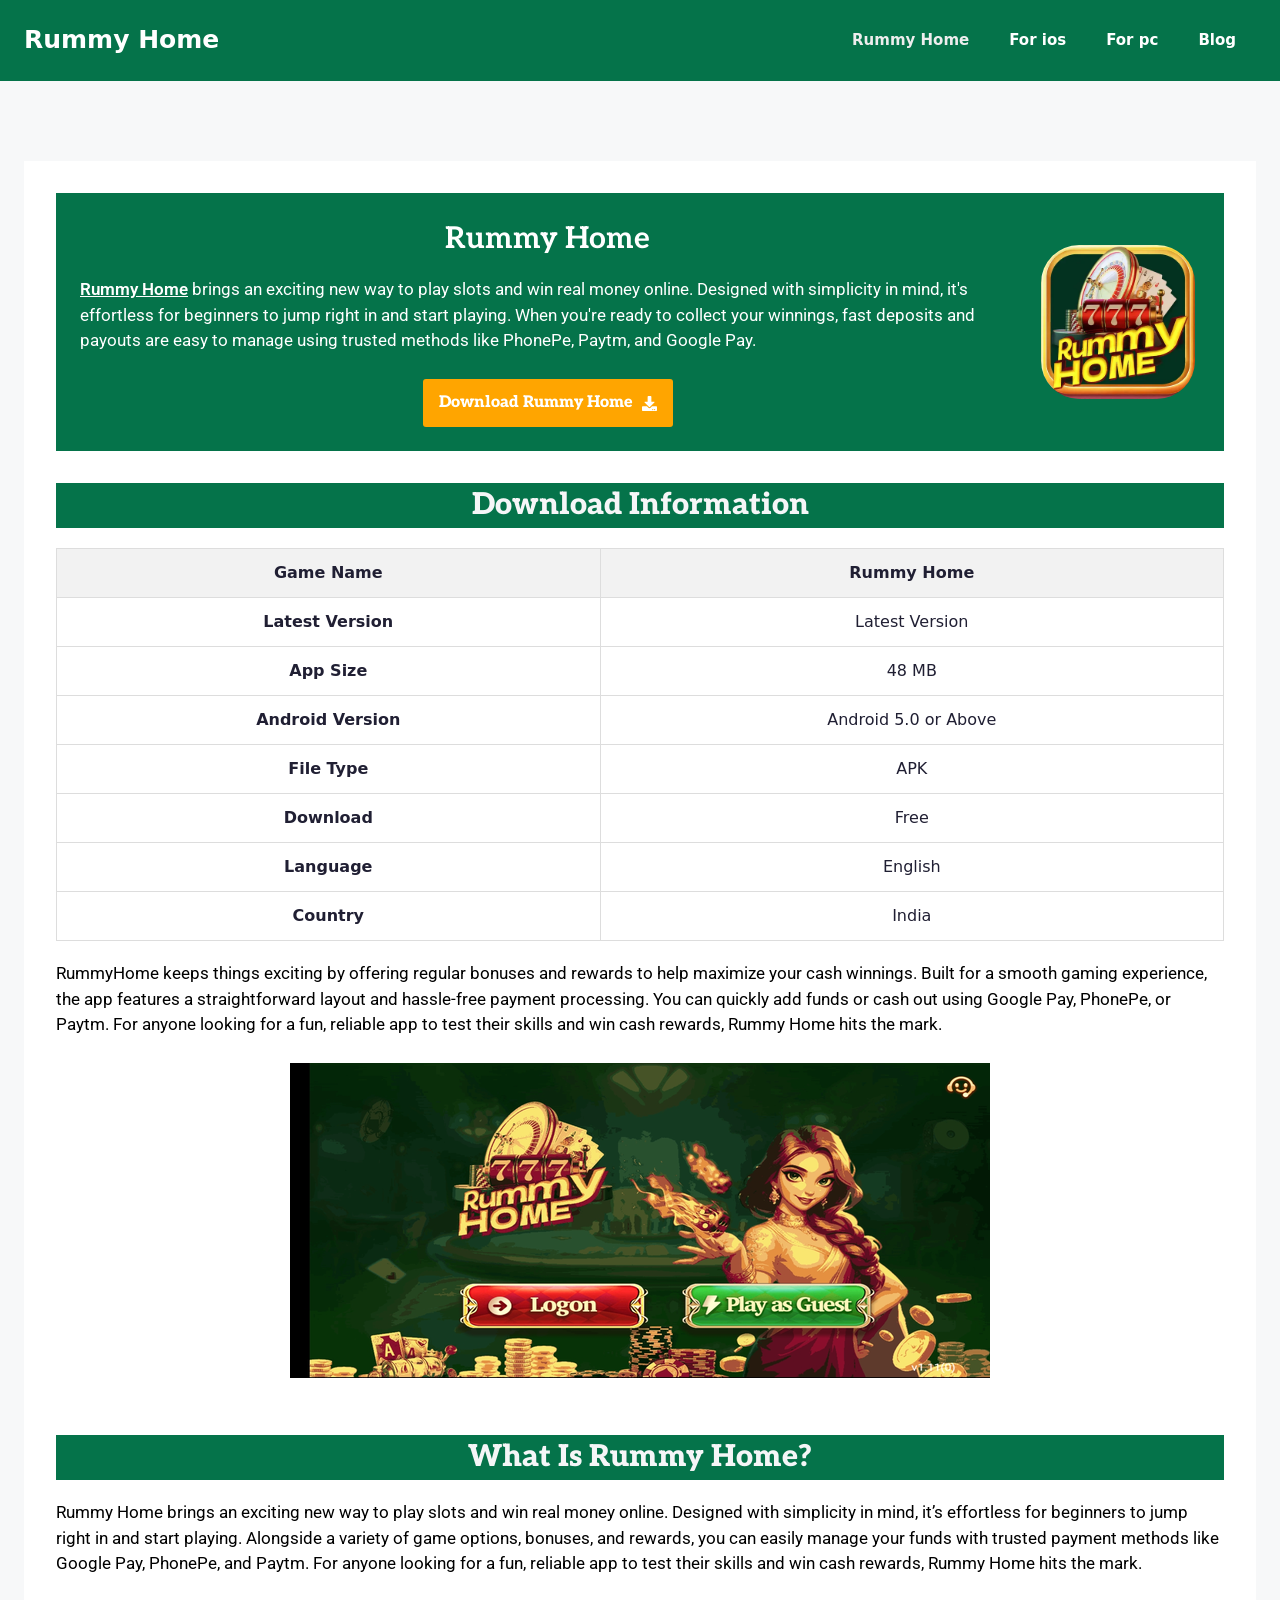
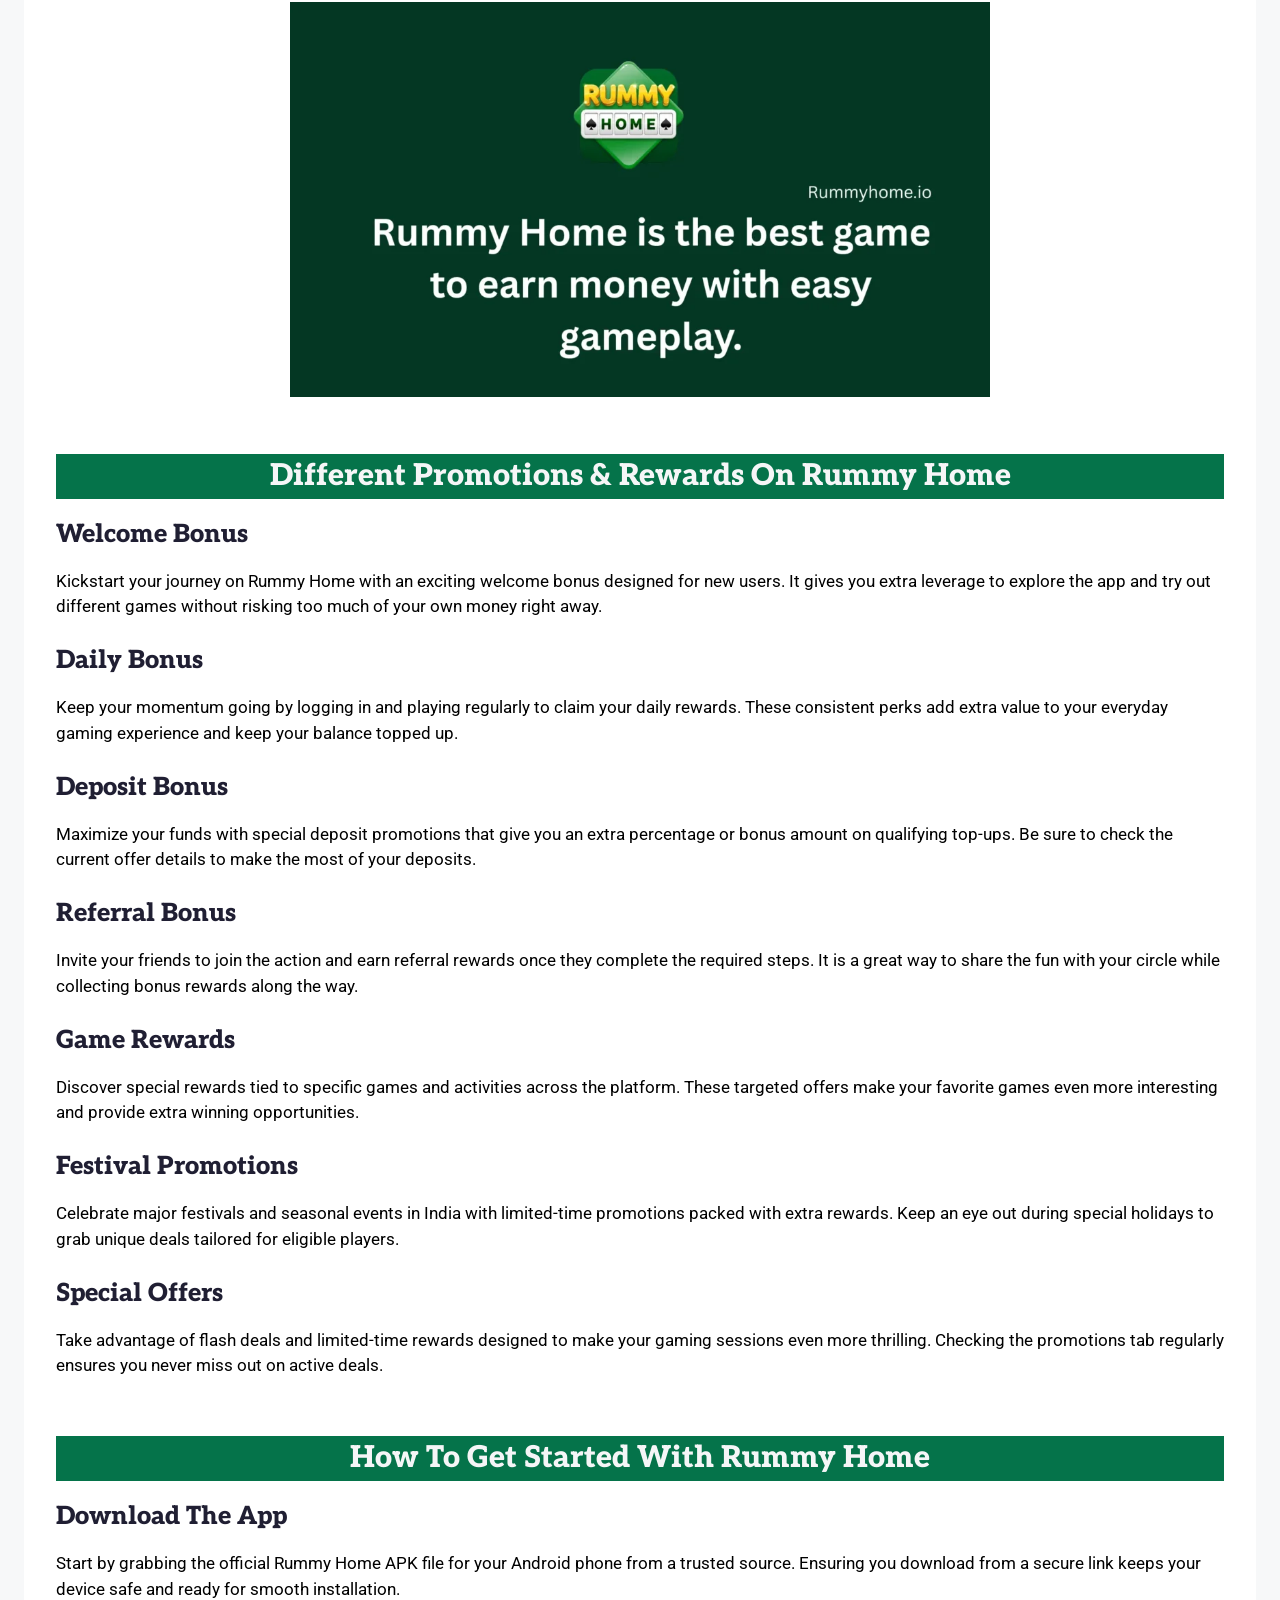
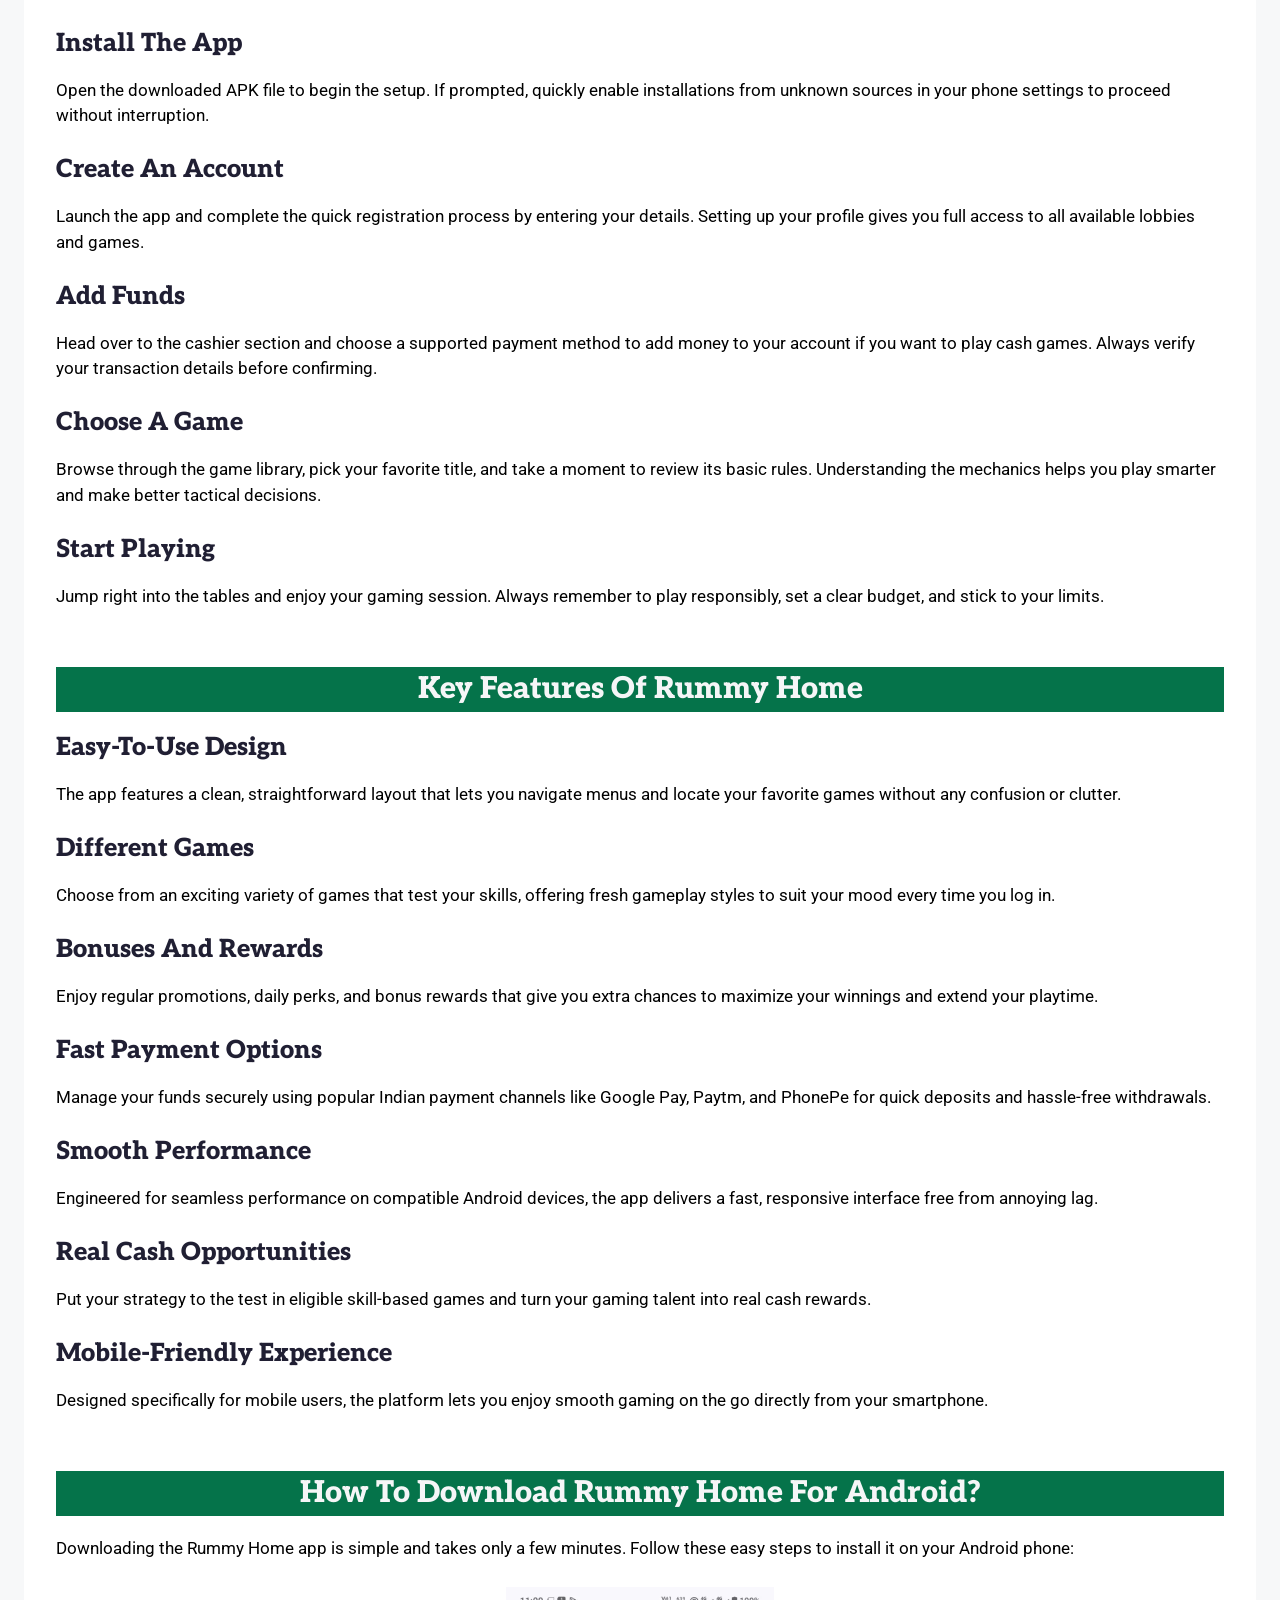
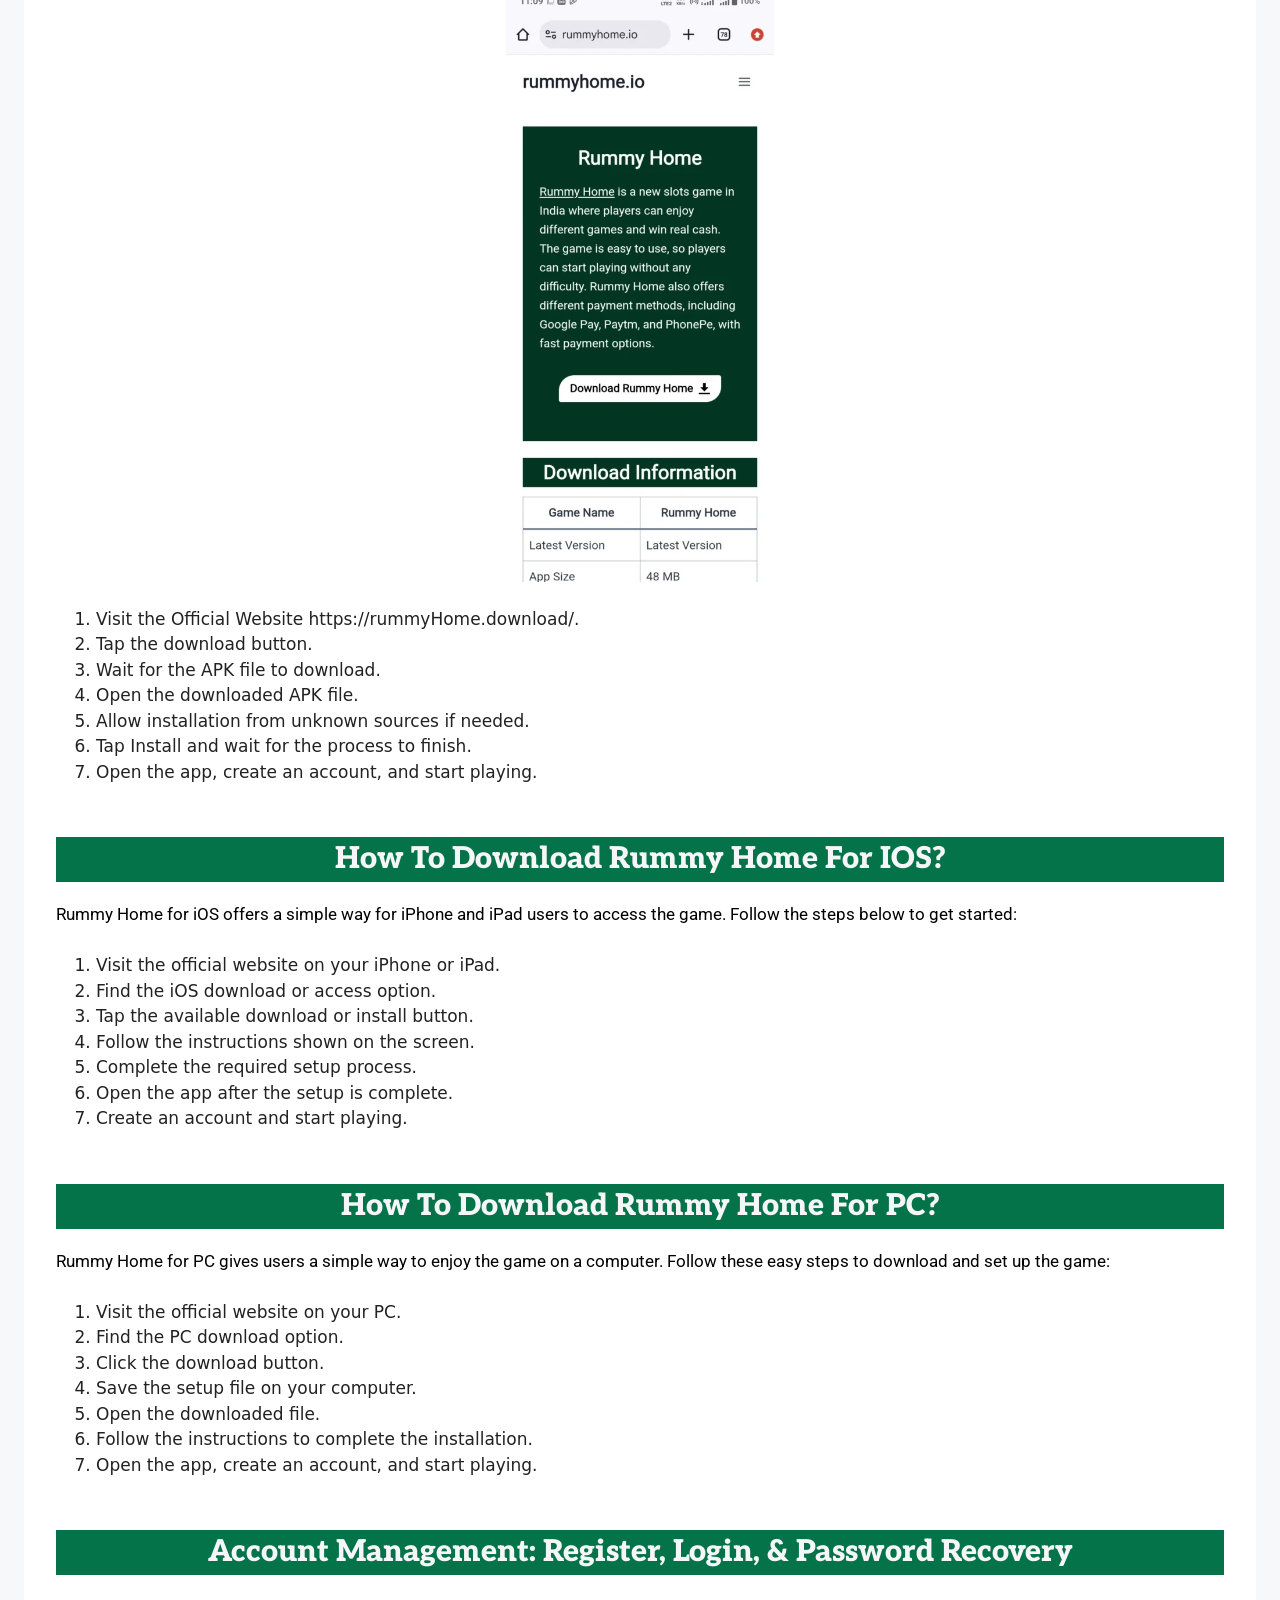
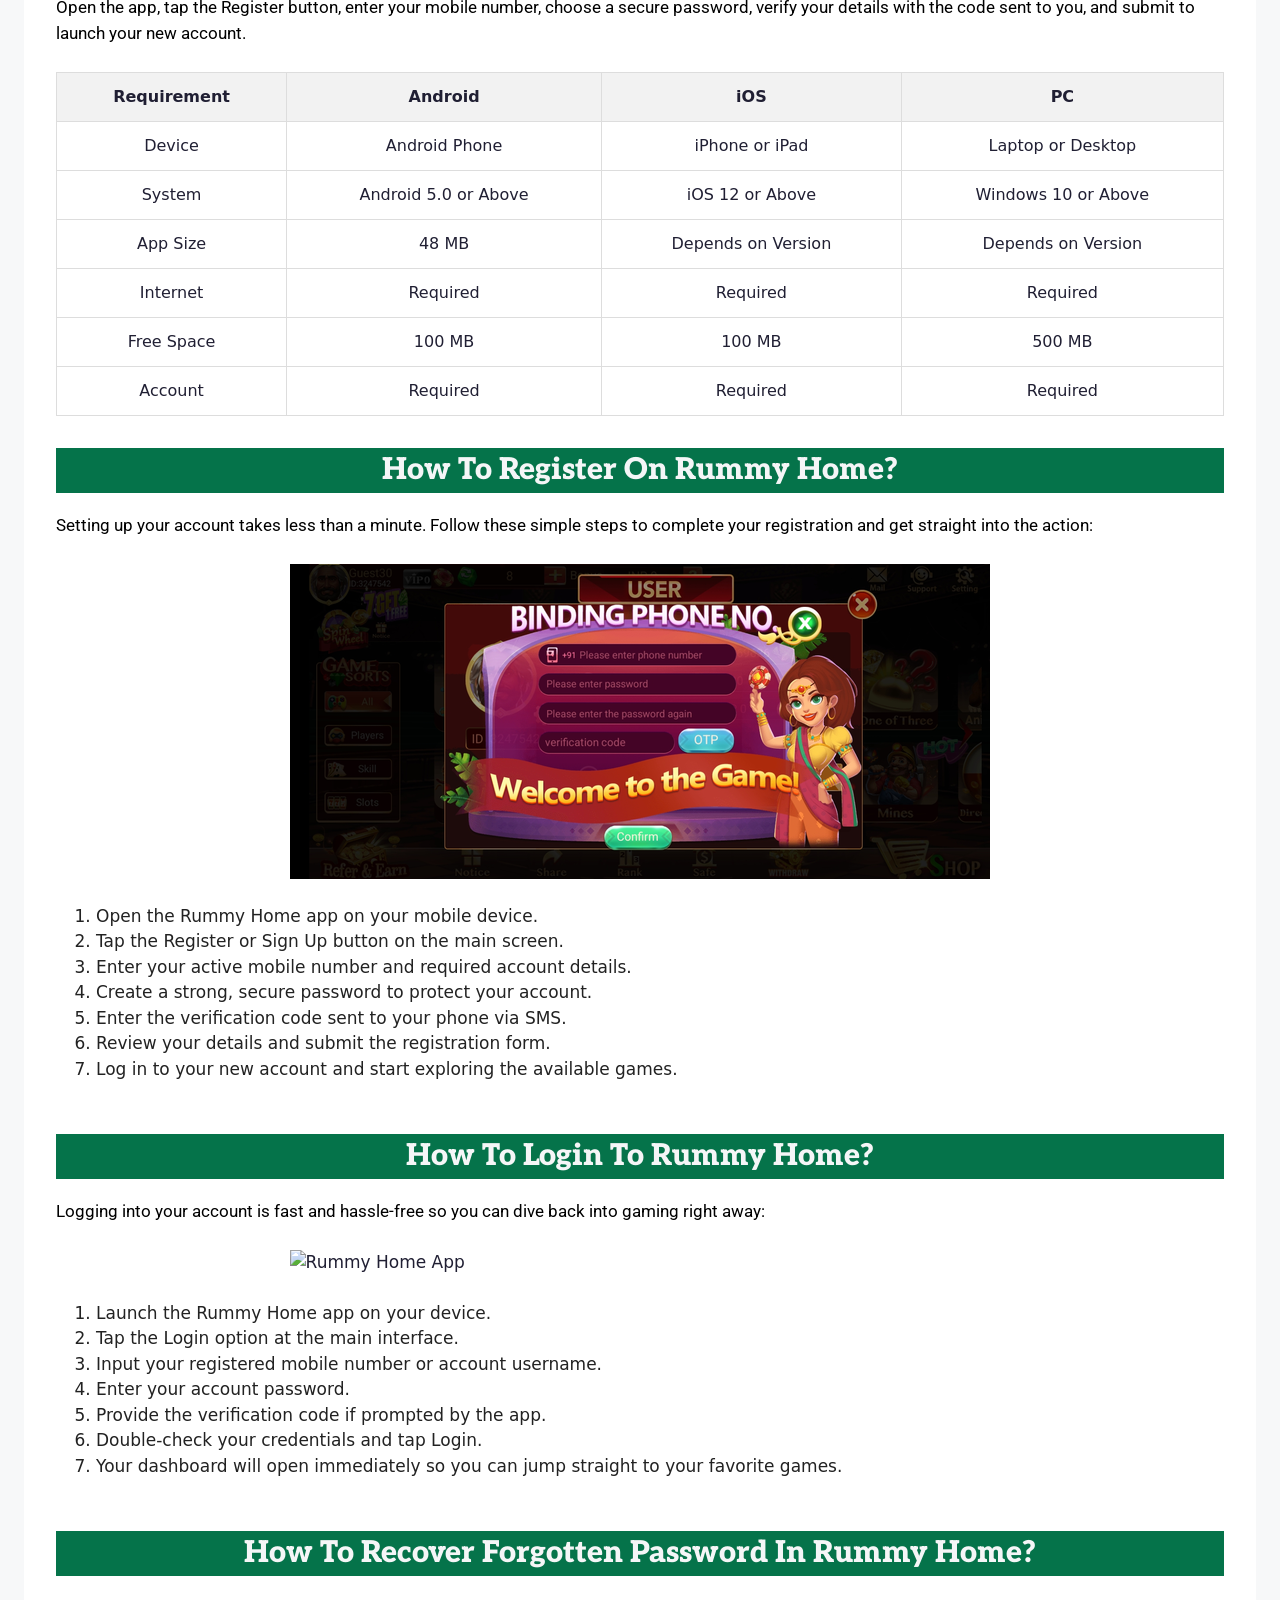
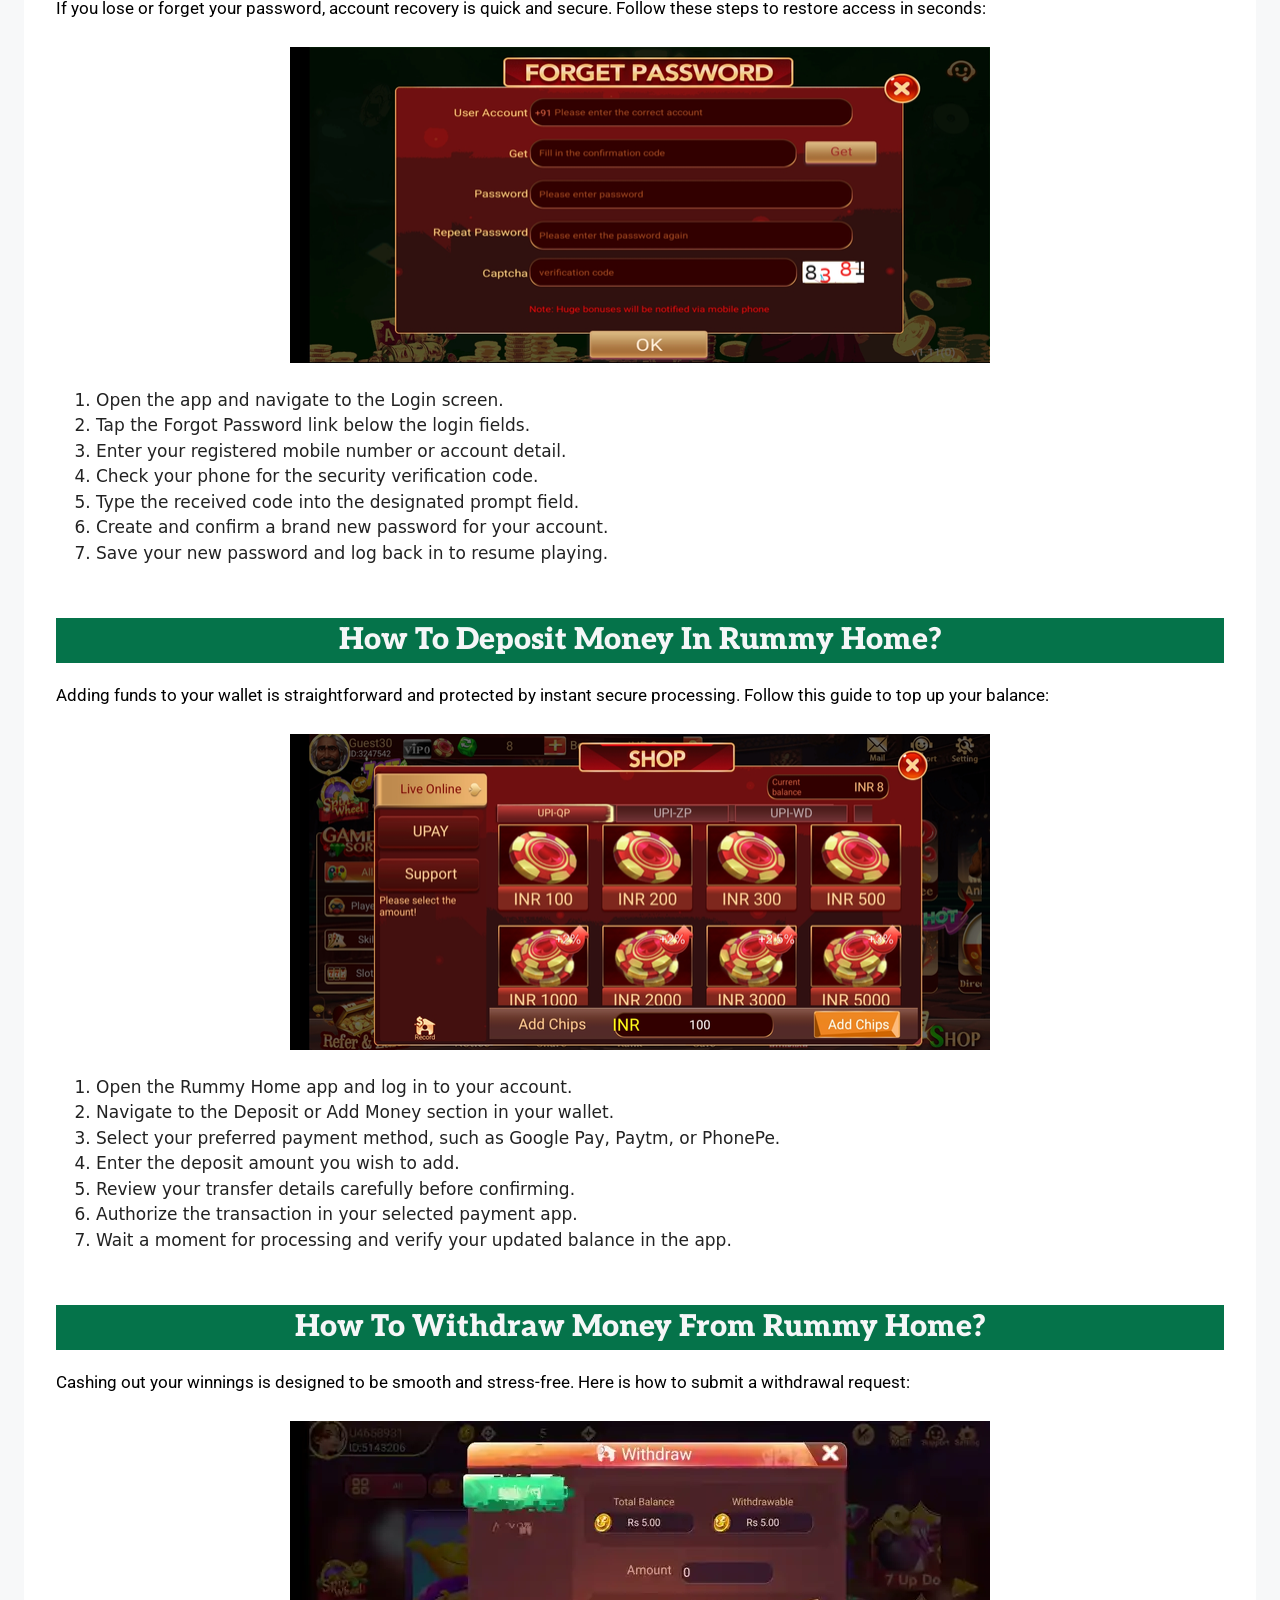
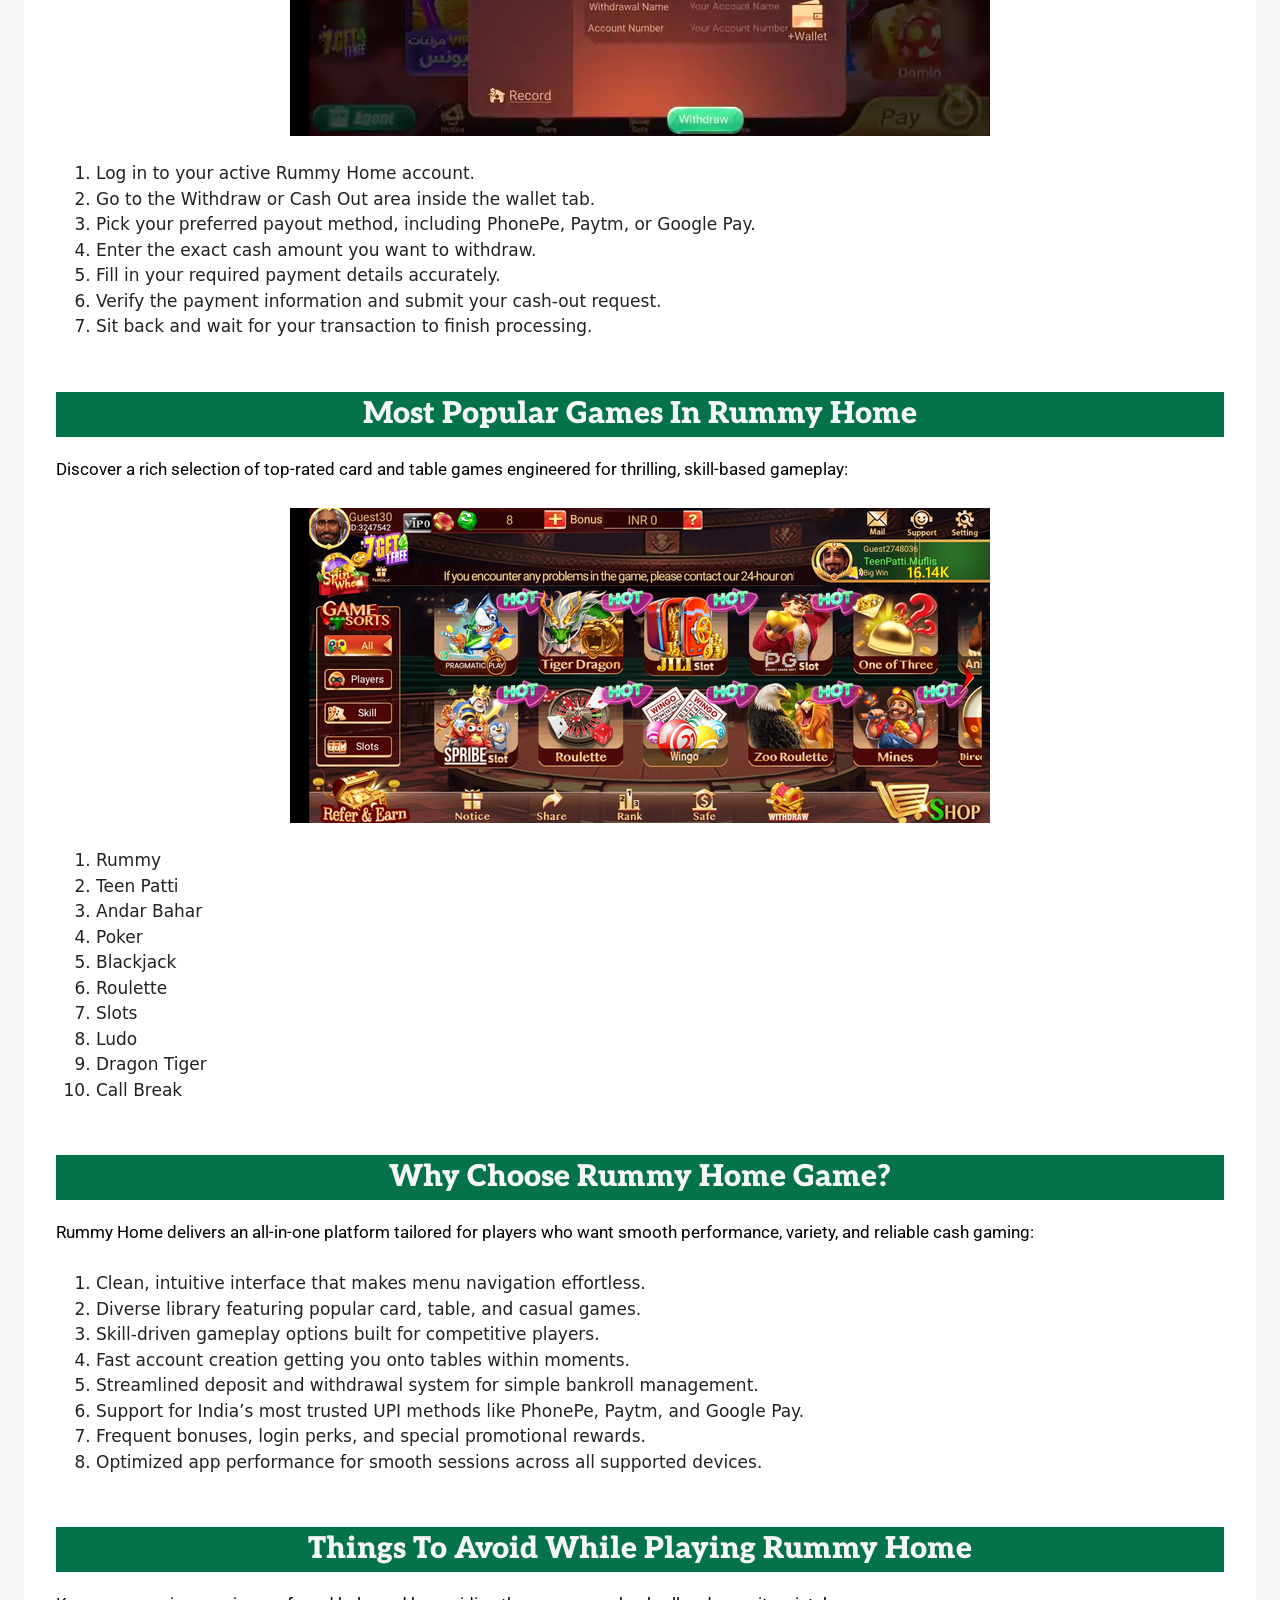
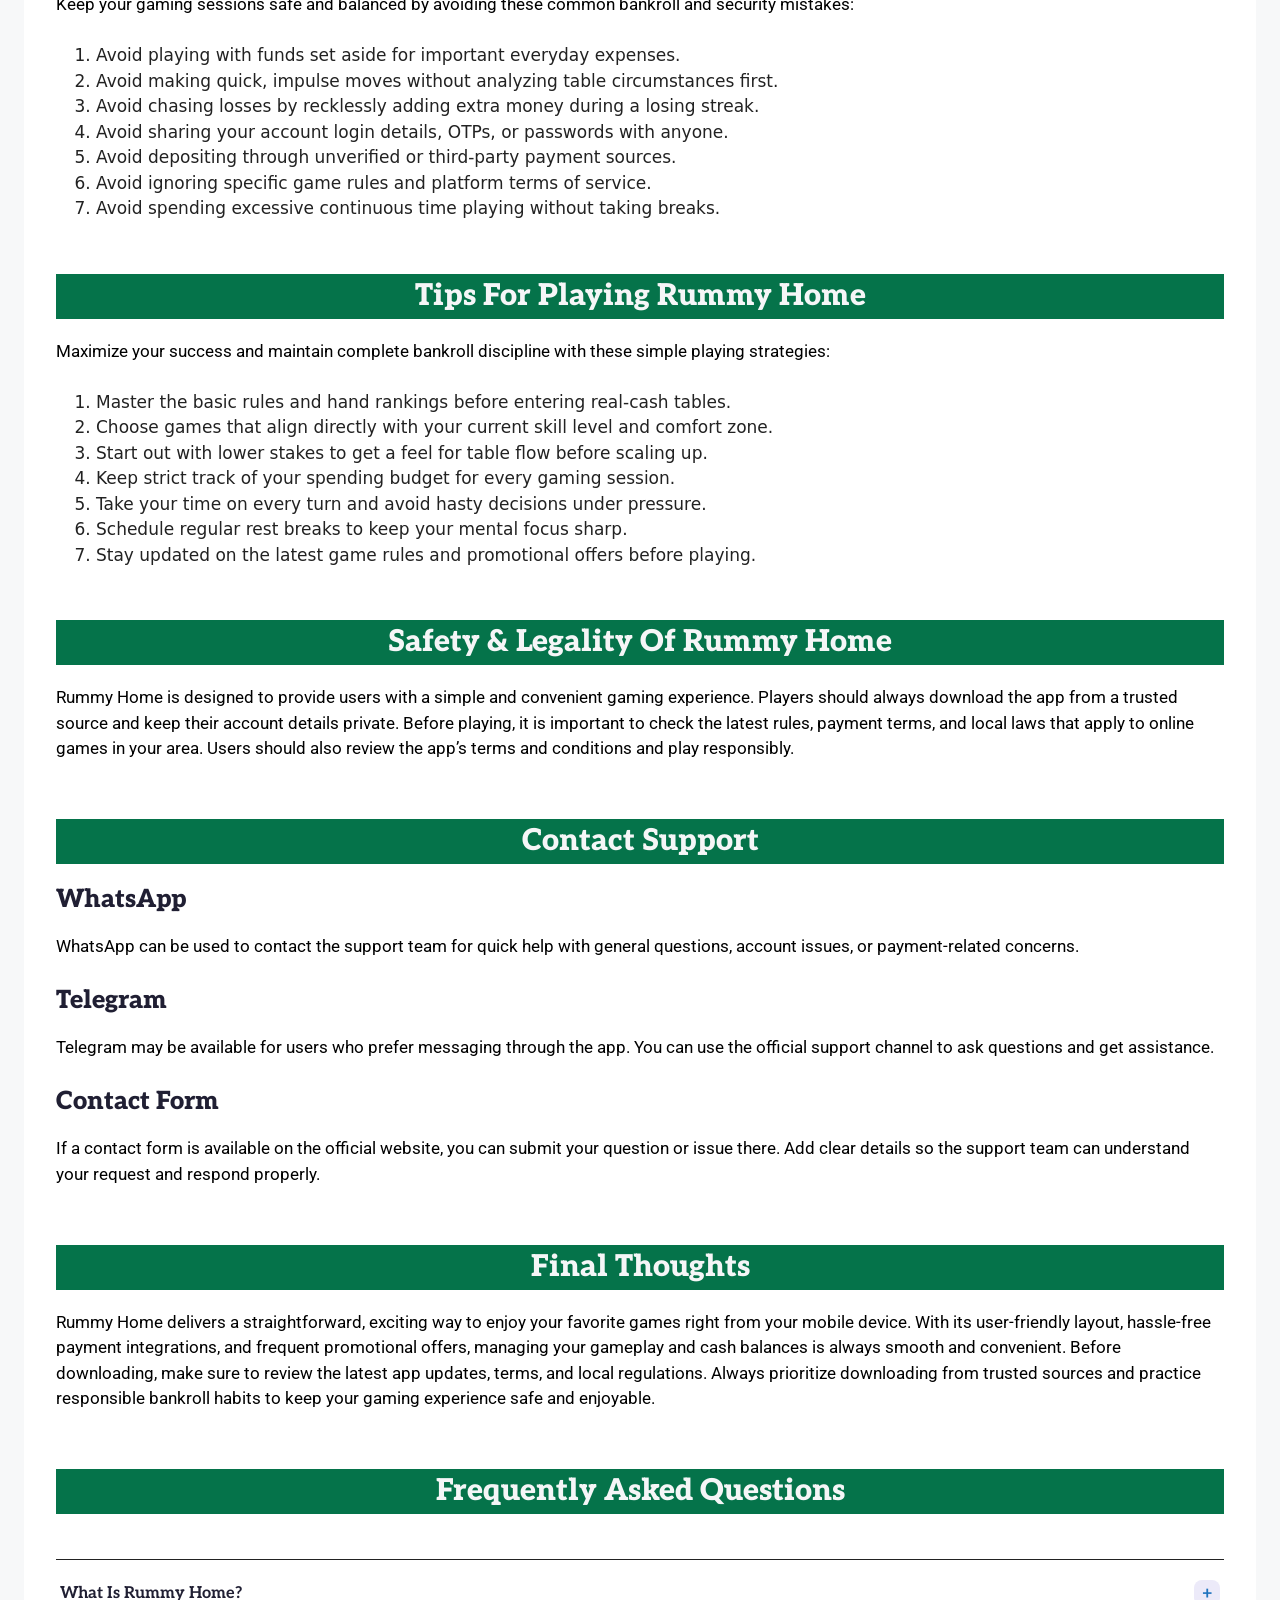
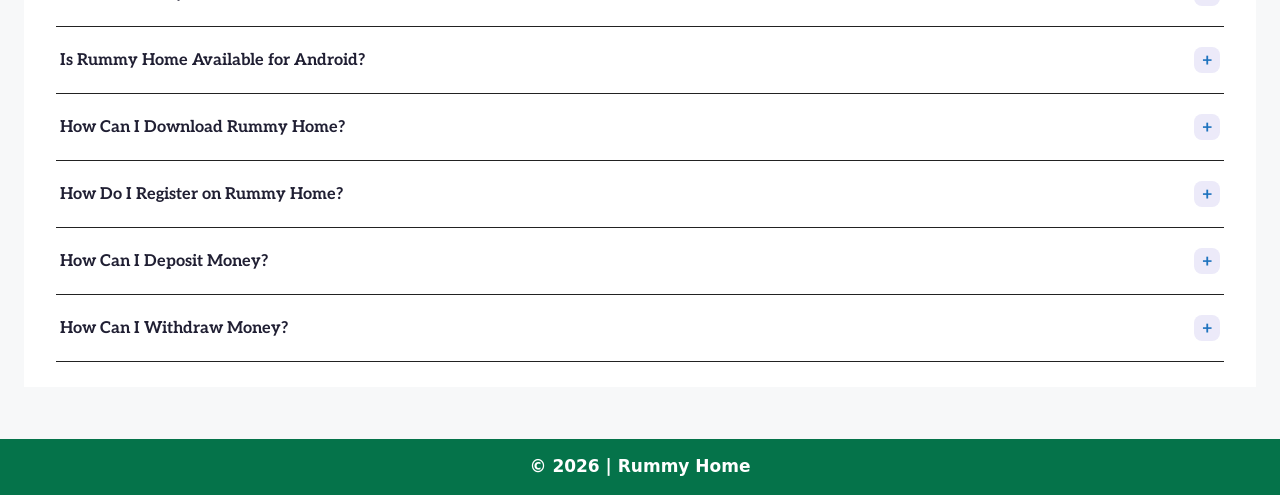
==== index.html @ 4f61ad0d "Add files via upload" ====
<!doctype html>
<html lang="en">

<head>
  <meta charset="UTF-8">
  <meta name="viewport" content="width=device-width, initial-scale=1">
  <title>Rummy Home</title>
  <meta name="description"
    content="Rummy Home is your ultimate destination for Rummy Home APK, Android download, and comprehensive guides. Explore features, gameplay, scoring, installation requirements, tips, and FAQs to enhance your Rummy Home experience.">
  <meta name="author" content="Rummy Home">
  <meta name="keywords" content="Rummy Home, Rummy Home APK">
  <meta name="robots" content="max-image-preview:large">
  <link href="images/Rummy-home-3.webp" rel="icon" />
  <link rel="canonical" href="https://rummyHome.download/">
  <link rel="preconnect" href="https://fonts.googleapis.com">
  <link rel="preconnect" href="https://fonts.gstatic.com" crossorigin>
  <link
    href="https://fonts.googleapis.com/css2?family=Aleo:ital,wght@0,100..900;1,100..900&family=Roboto:ital,wght@0,100..900;1,100..900&display=swap"
    rel="stylesheet">
  <link rel="stylesheet" href="style.css">
</head>


<body>

  <header class="site-header">
    <div class="nav-row">
      <a href="index.html" class="brand">
        Rummy Home
      </a>
      <button class="nav-toggle" aria-label="Toggle menu" aria-expanded="false"><span></span></button>
      <nav>
        <ul class="nav-links">
          <li><a href="index.html">Rummy Home</a></li>
          <li><a href="for-ios.html">For ios</a></li>
          <li><a href="for-pc.html">For pc</a></li>
          <li><a href="blog.html">Blog</a></li>
        </ul>
      </nav>
    </div>
  </header>

  <main id="content">

    <!-- HERO -->
    <section class="hero">
      <div class="wrap hero-grid">
        <div class="hero-grid-wrapper">
          <div class="hero-content">
            <div class="hero-content-left">
              <h1>Rummy Home</h1>
              <p>
                <a href="index.html" style="color: #ffffff; text-decoration: underline;">Rummy Home</a> brings an exciting new way to play slots and win real money online. Designed with simplicity in mind, it's
                effortless for beginners to jump right in and start playing. When you're ready to collect your winnings, fast deposits
                and payouts are easy to manage using trusted methods like PhonePe, Paytm, and Google Pay.
              </p>
              <div class="download-cta">
                <a href="https://m2a9p9k.3patticrown111.com/yd188/india_w1-2026-10-10-013740-channel-3536052-v1.0.apk" class="btn">
                  <span>Download Rummy Home</span>
                  <svg aria-hidden="true" class="e-font-icon-svg e-fas-download" viewBox="0 0 512 512" xmlns="http://www.w3.org/2000/svg">
                    <path
                      d="M216 0h80c13.3 0 24 10.7 24 24v168h87.7c17.8 0 26.7 21.5 14.1 34.1L269.7 378.3c-7.5 7.5-19.8 7.5-27.3 0L90.1 226.1c-12.6-12.6-3.7-34.1 14.1-34.1H192V24c0-13.3 10.7-24 24-24zm296 376v112c0 13.3-10.7 24-24 24H24c-13.3 0-24-10.7-24-24V376c0-13.3 10.7-24 24-24h146.7l49 49c20.1 20.1 52.5 20.1 72.6 0l49-49H488c13.3 0 24 10.7 24 24zm-124 88c0-11-9-20-20-20s-20 9-20 20 9 20 20 20 20-9 20-20zm64 0c0-11-9-20-20-20s-20 9-20 20 9 20 20 20 20-9 20-20z">
                    </path>
                  </svg>
                </a>
              </div>
            </div>
            <div class="hero-content-right">
              <div class="promotion-img">
                <a href="https://m2a9p9k.3patticrown111.com/yd188/india_w1-2026-10-10-013740-channel-3536052-v1.0.apk">
                  <img src="images/Rummy-home-3.webp" alt="Rummy Home">
                </a>
              </div>
            </div>
          </div>
        </div>
      </div>
    </section>


    <!-- Rummy Home OVERVIEW -->
    <section class="section">
      <div class="wrap" style="padding-top: 0;">
        <h2>Download Information</h2>
        <div class="para-container">
          <table style="width:100%; border-collapse:collapse; font-size:16px; text-align:center; margin-bottom: 20px;">
            <thead>
              <tr>
                <th style="padding:12px; border:1px solid #ddd; background-color:#f2f2f2;">Game Name</th>
                <th style="padding:12px; border:1px solid #ddd; background-color:#f2f2f2;">Rummy Home</th>
              </tr>
            </thead>
            <tbody>
              <tr>
                <td style="padding:12px; border:1px solid #ddd; font-weight:bold;">Latest Version</td>
                <td style="padding:12px; border:1px solid #ddd;">Latest Version</td>
              </tr>
              <tr>
                <td style="padding:12px; border:1px solid #ddd; font-weight:bold;">App Size</td>
                <td style="padding:12px; border:1px solid #ddd;">48 MB</td>
              </tr>
              <tr>
                <td style="padding:12px; border:1px solid #ddd; font-weight:bold;">Android Version</td>
                <td style="padding:12px; border:1px solid #ddd;">Android 5.0 or Above</td>
              </tr>
              <tr>
                <td style="padding:12px; border:1px solid #ddd; font-weight:bold;">File Type</td>
                <td style="padding:12px; border:1px solid #ddd;">APK</td>
              </tr>
              <tr>
                <td style="padding:12px; border:1px solid #ddd; font-weight:bold;">Download</td>
                <td style="padding:12px; border:1px solid #ddd;">Free</td>
              </tr>
              <tr>
                <td style="padding:12px; border:1px solid #ddd; font-weight:bold;">Language</td>
                <td style="padding:12px; border:1px solid #ddd;">English</td>
              </tr>
              <tr>
                <td style="padding:12px; border:1px solid #ddd; font-weight:bold;">Country</td>
                <td style="padding:12px; border:1px solid #ddd;">India</td>
              </tr>
            </tbody>
          </table>
          <p>
            RummyHome keeps things exciting by offering regular bonuses and rewards to help maximize your cash
            winnings.
            Built for a smooth gaming experience, the app features a straightforward layout and hassle-free payment processing.
            You can quickly add funds or cash out using Google Pay, PhonePe, or Paytm. For anyone looking for a fun, reliable app
            to test their skills and win cash rewards, Rummy Home hits the mark.
          </p>
          <div class="figure">
            <img src="images/Rummy-home-5.webp" alt="Rummy Home App">
          </div>
        </div>
      </div>
    </section>

    <section class="section">
      <div class="wrap">
        <h2>What Is Rummy Home?</h2>
        <div class="para-container">
          <p>
            Rummy Home brings an exciting new way to play slots and win real money online.
            Designed with simplicity in mind, it’s effortless for beginners to jump right in and start playing.
            Alongside a variety of game options, bonuses, and rewards, you can easily manage your funds with trusted
            payment methods like Google Pay, PhonePe, and Paytm. For anyone looking for a fun, reliable app to test their
            skills and win cash rewards, Rummy Home hits the mark.
          </p>
          <div class="figure">
            <img src="images/Rummy-Home-earning-app-1024x576.webp" alt="Rummy Home App">
          </div>
        </div>
      </div>
    </section>

    <section class="section">
      <div class="wrap">
        <h2>Different Promotions & Rewards on Rummy Home</h2>
        <div class="para-container">
          <h3>Welcome Bonus</h3>
          <p>
            Kickstart your journey on Rummy Home with an exciting welcome bonus designed for new users.
            It gives you extra leverage to explore the app and try out different games without risking too much of your own
            money right away.
          </p>
          <h3>Daily Bonus</h3>
          <p>
            Keep your momentum going by logging in and playing regularly to claim your daily rewards.
            These consistent perks add extra value to your everyday gaming experience and keep your balance topped up.
          </p>
          <h3>Deposit Bonus</h3>
          <p>
            Maximize your funds with special deposit promotions that give you an extra percentage or bonus amount on
            qualifying top-ups.
            Be sure to check the current offer details to make the most of your deposits.
          </p>
          <h3>Referral Bonus</h3>
          <p>
            Invite your friends to join the action and earn referral rewards once they complete the required steps.
            It is a great way to share the fun with your circle while collecting bonus rewards along the way.
          </p>
          <h3>Game Rewards</h3>
          <p>
            Discover special rewards tied to specific games and activities across the platform.
            These targeted offers make your favorite games even more interesting and provide extra winning opportunities.
          </p>
          <h3>Festival Promotions</h3>
          <p>
            Celebrate major festivals and seasonal events in India with limited-time promotions packed with extra rewards.
            Keep an eye out during special holidays to grab unique deals tailored for eligible players.
          </p>
          <h3>Special Offers</h3>
          <p>
            Take advantage of flash deals and limited-time rewards designed to make your gaming sessions even more
            thrilling.
            Checking the promotions tab regularly ensures you never miss out on active deals.
          </p>
        </div>
      </div>
    </section>
    
    <section class="section">
      <div class="wrap">
        <h2>How to Get Started with Rummy Home</h2>
        <div class="para-container">
          <h3>Download the App</h3>
          <p>
            Start by grabbing the official Rummy Home APK file for your Android phone from a trusted source.
            Ensuring you download from a secure link keeps your device safe and ready for smooth installation.
          </p>
          <h3>Install the App</h3>
          <p>
            Open the downloaded APK file to begin the setup. If prompted, quickly enable installations from unknown sources
            in your phone settings to proceed without interruption.
          </p>
          <h3>Create an Account</h3>
          <p>
            Launch the app and complete the quick registration process by entering your details.
            Setting up your profile gives you full access to all available lobbies and games.
          </p>
          <h3>Add Funds</h3>
          <p>
            Head over to the cashier section and choose a supported payment method to add money to your account if you want
            to play cash games.
            Always verify your transaction details before confirming.
          </p>
          <h3>Choose a Game</h3>
          <p>
            Browse through the game library, pick your favorite title, and take a moment to review its basic rules.
            Understanding the mechanics helps you play smarter and make better tactical decisions.
          </p>
          <h3>Start Playing</h3>
          <p>
            Jump right into the tables and enjoy your gaming session. Always remember to play responsibly, set a clear
            budget, and stick to your limits.
          </p>
        </div>
      </div>
    </section>
    
    <section class="section">
      <div class="wrap">
        <h2>Key Features of Rummy Home</h2>
        <div class="para-container">
          <h3>Easy-to-Use Design</h3>
          <p>
            The app features a clean, straightforward layout that lets you navigate menus and locate your favorite games
            without any confusion or clutter.
          </p>
          <h3>Different Games</h3>
          <p>
            Choose from an exciting variety of games that test your skills, offering fresh gameplay styles to suit your mood
            every time you log in.
          </p>
          <h3>Bonuses and Rewards</h3>
          <p>
            Enjoy regular promotions, daily perks, and bonus rewards that give you extra chances to maximize your winnings
            and extend your playtime.
          </p>
          <h3>Fast Payment Options</h3>
          <p>
            Manage your funds securely using popular Indian payment channels like Google Pay, Paytm, and PhonePe for quick
            deposits and hassle-free withdrawals.
          </p>
          <h3>Smooth Performance</h3>
          <p>
            Engineered for seamless performance on compatible Android devices, the app delivers a fast, responsive interface
            free from annoying lag.
          </p>
          <h3>Real Cash Opportunities</h3>
          <p>
            Put your strategy to the test in eligible skill-based games and turn your gaming talent into real cash rewards.
          </p>
          <h3>Mobile-Friendly Experience</h3>
          <p>
            Designed specifically for mobile users, the platform lets you enjoy smooth gaming on the go directly from your
            smartphone.
          </p>
        </div>
      </div>
    </section>
    
    <section class="section">
      <div class="wrap">
        <h2>How to Download Rummy Home for Android?</h2>
        <div class="para-container">
          <p>
            Downloading the Rummy Home app is simple and takes only a few minutes. Follow these easy steps to install it on your
            Android phone:
          </p>
          <div class="figure">
            <img src="images/Downloa-Rummy-Home-461x1024.webp" alt="Rummy Home App" style="width: 268px; height: 595px;">
          </div>
          <ol>
            <li>Visit the Official Website https://rummyHome.download/.</li>
            <li>Tap the download button.</li>
            <li>Wait for the APK file to download.</li>
            <li>Open the downloaded APK file.</li>
            <li>Allow installation from unknown sources if needed.</li>
            <li>Tap Install and wait for the process to finish.</li>
            <li>Open the app, create an account, and start playing.</li>
          </ol>
        </div>
      </div>
    </section>
    
    <section class="section">
      <div class="wrap">
        <h2>How to Download Rummy Home for iOS?</h2>
        <div class="para-container">
          <p>
            Rummy Home for iOS offers a simple way for iPhone and iPad users to access the game. Follow the steps below to get
            started:
          </p>
          <ol>
            <li>Visit the official website on your iPhone or iPad.</li>
            <li>Find the iOS download or access option.</li>
            <li>Tap the available download or install button.</li>
            <li>Follow the instructions shown on the screen.</li>
            <li>Complete the required setup process.</li>
            <li>Open the app after the setup is complete.</li>
            <li>Create an account and start playing.</li>
          </ol>
        </div>
      </div>
    </section>
    
    <section class="section">
      <div class="wrap">
        <h2>How to Download Rummy Home for PC?</h2>
        <div class="para-container">
          <p>
            Rummy Home for PC gives users a simple way to enjoy the game on a computer. Follow these easy steps to download and set
            up the game:
          </p>
          <ol>
            <li>Visit the official website on your PC.</li>
            <li>Find the PC download option.</li>
            <li>Click the download button.</li>
            <li>Save the setup file on your computer.</li>
            <li>Open the downloaded file.</li>
            <li>Follow the instructions to complete the installation.</li>
            <li>Open the app, create an account, and start playing.</li>
          </ol>
        </div>
      </div>
    </section>
    
    <section class="section">
      <div class="wrap">
        <h2>Account Management: Register, Login, & Password Recovery</h2>
        <div class="para-container">
          <p>
            Open the app, tap the Register button, enter your mobile number, choose a secure password, verify your details
            with the code sent to you, and submit to launch your new account.
          </p>
          <table style="width:100%; border-collapse:collapse; font-size:16px; text-align:center; padding-bottom: 20px;">
            <thead>
              <tr>
                <th style="padding:12px; border:1px solid #ddd; background-color:#f2f2f2;"><strong>Requirement</strong></th>
                <th style="padding:12px; border:1px solid #ddd; background-color:#f2f2f2;"><strong>Android</strong></th>
                <th style="padding:12px; border:1px solid #ddd; background-color:#f2f2f2;"><strong>iOS</strong></th>
                <th style="padding:12px; border:1px solid #ddd; background-color:#f2f2f2;"><strong>PC</strong></th>
              </tr>
            </thead>
            <tbody>
              <tr>
                <td style="padding:12px; border:1px solid #ddd;">Device</td>
                <td style="padding:12px; border:1px solid #ddd;">Android Phone</td>
                <td style="padding:12px; border:1px solid #ddd;">iPhone or iPad</td>
                <td style="padding:12px; border:1px solid #ddd;">Laptop or Desktop</td>
              </tr>
              <tr>
                <td style="padding:12px; border:1px solid #ddd;">System</td>
                <td style="padding:12px; border:1px solid #ddd;">Android 5.0 or Above</td>
                <td style="padding:12px; border:1px solid #ddd;">iOS 12 or Above</td>
                <td style="padding:12px; border:1px solid #ddd;">Windows 10 or Above</td>
              </tr>
              <tr>
                <td style="padding:12px; border:1px solid #ddd;">App Size</td>
                <td style="padding:12px; border:1px solid #ddd;">48 MB</td>
                <td style="padding:12px; border:1px solid #ddd;">Depends on Version</td>
                <td style="padding:12px; border:1px solid #ddd;">Depends on Version</td>
              </tr>
              <tr>
                <td style="padding:12px; border:1px solid #ddd;">Internet</td>
                <td style="padding:12px; border:1px solid #ddd;">Required</td>
                <td style="padding:12px; border:1px solid #ddd;">Required</td>
                <td style="padding:12px; border:1px solid #ddd;">Required</td>
              </tr>
              <tr>
                <td style="padding:12px; border:1px solid #ddd;">Free Space</td>
                <td style="padding:12px; border:1px solid #ddd;">100 MB</td>
                <td style="padding:12px; border:1px solid #ddd;">100 MB</td>
                <td style="padding:12px; border:1px solid #ddd;">500 MB</td>
              </tr>
              <tr>
                <td style="padding:12px; border:1px solid #ddd;">Account</td>
                <td style="padding:12px; border:1px solid #ddd;">Required</td>
                <td style="padding:12px; border:1px solid #ddd;">Required</td>
                <td style="padding:12px; border:1px solid #ddd;">Required</td>
              </tr>
            </tbody>
          </table>
        </div>
      </div>
    </section>
    
    
    <section class="section">
      <div class="wrap">
        <h2>How to Register on Rummy Home?</h2>
        <div class="para-container">
          <p>
            Setting up your account takes less than a minute. Follow these simple steps to complete your registration and
            get straight into the action:
          </p>
          <div class="figure">
            <img src="images/RUmmy-Home-register-1.webp" alt="Rummy Home App">
          </div>
          <ol>
            <li>Open the Rummy Home app on your mobile device.</li>
            <li>Tap the Register or Sign Up button on the main screen.</li>
            <li>Enter your active mobile number and required account details.</li>
            <li>Create a strong, secure password to protect your account.</li>
            <li>Enter the verification code sent to your phone via SMS.</li>
            <li>Review your details and submit the registration form.</li>
            <li>Log in to your new account and start exploring the available games.</li>
          </ol>
        </div>
      </div>
    </section>
    
    <section class="section">
      <div class="wrap">
        <h2>How to Login to Rummy Home?</h2>
        <div class="para-container">
          <p>
            Logging into your account is fast and hassle-free so you can dive back into gaming right away:
          </p>
          <div class="figure">
            <img src="images/RUmmy-Home-login-2.webp" alt="Rummy Home App">
          </div>
          <ol>
            <li>Launch the Rummy Home app on your device.</li>
            <li>Tap the Login option at the main interface.</li>
            <li>Input your registered mobile number or account username.</li>
            <li>Enter your account password.</li>
            <li>Provide the verification code if prompted by the app.</li>
            <li>Double-check your credentials and tap Login.</li>
            <li>Your dashboard will open immediately so you can jump straight to your favorite games.</li>
          </ol>
        </div>
      </div>
    </section>
    
    <section class="section">
      <div class="wrap">
        <h2>How to Recover Forgotten Password in Rummy Home?</h2>
        <div class="para-container">
          <p>
            If you lose or forget your password, account recovery is quick and secure. Follow these steps to restore access
            in seconds:
          </p>
          <div class="figure">
            <img src="images/Password-reset-interface-in-Rummy-Home.webp" alt="Rummy Home App">
          </div>
          <ol>
            <li>Open the app and navigate to the Login screen.</li>
            <li>Tap the Forgot Password link below the login fields.</li>
            <li>Enter your registered mobile number or account detail.</li>
            <li>Check your phone for the security verification code.</li>
            <li>Type the received code into the designated prompt field.</li>
            <li>Create and confirm a brand new password for your account.</li>
            <li>Save your new password and log back in to resume playing.</li>
          </ol>
        </div>
      </div>
    </section>
    
    <section class="section">
      <div class="wrap">
        <h2>How to Deposit Money in Rummy Home?</h2>
        <div class="para-container">
          <p>
            Adding funds to your wallet is straightforward and protected by instant secure processing. Follow this guide to
            top up your balance:
          </p>
          <div class="figure">
            <img src="images/Rummy-Home-deposite.webp" alt="Rummy Home App">
          </div>
          <ol>
            <li>Open the Rummy Home app and log in to your account.</li>
            <li>Navigate to the Deposit or Add Money section in your wallet.</li>
            <li>Select your preferred payment method, such as Google Pay, Paytm, or PhonePe.</li>
            <li>Enter the deposit amount you wish to add.</li>
            <li>Review your transfer details carefully before confirming.</li>
            <li>Authorize the transaction in your selected payment app.</li>
            <li>Wait a moment for processing and verify your updated balance in the app.</li>
          </ol>
        </div>
      </div>
    </section>
    
    <section class="section">
      <div class="wrap">
        <h2>How to Withdraw Money from Rummy Home?</h2>
        <div class="para-container">
          <p>
            Cashing out your winnings is designed to be smooth and stress-free. Here is how to submit a withdrawal request:
          </p>
          <div class="figure">
            <img src="images/Rummy-Home-Withdraw-1.webp" alt="Rummy Home App">
          </div>
          <ol>
            <li>Log in to your active Rummy Home account.</li>
            <li>Go to the Withdraw or Cash Out area inside the wallet tab.</li>
            <li>Pick your preferred payout method, including PhonePe, Paytm, or Google Pay.</li>
            <li>Enter the exact cash amount you want to withdraw.</li>
            <li>Fill in your required payment details accurately.</li>
            <li>Verify the payment information and submit your cash-out request.</li>
            <li>Sit back and wait for your transaction to finish processing.</li>
          </ol>
        </div>
      </div>
    </section>
    
    <section class="section">
      <div class="wrap">
        <h2>Most Popular Games in Rummy Home</h2>
        <div class="para-container">
          <p>
            Discover a rich selection of top-rated card and table games engineered for thrilling, skill-based gameplay:
          </p>
          <div class="figure">
            <img src="images/popular-games-in-rummy-home.webp" alt="Rummy Home App">
          </div>
          <ol>
            <li>Rummy</li>
            <li>Teen Patti</li>
            <li>Andar Bahar</li>
            <li>Poker</li>
            <li>Blackjack</li>
            <li>Roulette</li>
            <li>Slots</li>
            <li>Ludo</li>
            <li>Dragon Tiger</li>
            <li>Call Break</li>
          </ol>
        </div>
      </div>
    </section>
    
    <section class="section">
      <div class="wrap">
        <h2>Why Choose Rummy Home Game?</h2>
        <div class="para-container">
          <p>
            Rummy Home delivers an all-in-one platform tailored for players who want smooth performance, variety, and
            reliable cash gaming:
          </p>
          <ol>
            <li>Clean, intuitive interface that makes menu navigation effortless.</li>
            <li>Diverse library featuring popular card, table, and casual games.</li>
            <li>Skill-driven gameplay options built for competitive players.</li>
            <li>Fast account creation getting you onto tables within moments.</li>
            <li>Streamlined deposit and withdrawal system for simple bankroll management.</li>
            <li>Support for India’s most trusted UPI methods like PhonePe, Paytm, and Google Pay.</li>
            <li>Frequent bonuses, login perks, and special promotional rewards.</li>
            <li>Optimized app performance for smooth sessions across all supported devices.</li>
          </ol>
        </div>
      </div>
    </section>
    
    <section class="section">
      <div class="wrap">
        <h2>Things to Avoid While Playing Rummy Home</h2>
        <div class="para-container">
          <p>
            Keep your gaming sessions safe and balanced by avoiding these common bankroll and security mistakes:
          </p>
          <ol>
            <li>Avoid playing with funds set aside for important everyday expenses.</li>
            <li>Avoid making quick, impulse moves without analyzing table circumstances first.</li>
            <li>Avoid chasing losses by recklessly adding extra money during a losing streak.</li>
            <li>Avoid sharing your account login details, OTPs, or passwords with anyone.</li>
            <li>Avoid depositing through unverified or third-party payment sources.</li>
            <li>Avoid ignoring specific game rules and platform terms of service.</li>
            <li>Avoid spending excessive continuous time playing without taking breaks.</li>
          </ol>
        </div>
      </div>
    </section>
    
    <section class="section">
      <div class="wrap">
        <h2>Tips for Playing Rummy Home</h2>
        <div class="para-container">
          <p>
            Maximize your success and maintain complete bankroll discipline with these simple playing strategies:
          </p>
          <ol>
            <li>Master the basic rules and hand rankings before entering real-cash tables.</li>
            <li>Choose games that align directly with your current skill level and comfort zone.</li>
            <li>Start out with lower stakes to get a feel for table flow before scaling up.</li>
            <li>Keep strict track of your spending budget for every gaming session.</li>
            <li>Take your time on every turn and avoid hasty decisions under pressure.</li>
            <li>Schedule regular rest breaks to keep your mental focus sharp.</li>
            <li>Stay updated on the latest game rules and promotional offers before playing.</li>
          </ol>
        </div>
      </div>
    </section>

    
    <section class="section">
      <div class="wrap">
        <h2>Safety & Legality of Rummy Home</h2>
        <div class="para-container">
          <p>
            Rummy Home is designed to provide users with a simple and convenient gaming experience. Players should always download
            the app from a trusted source and keep their account details private. Before playing, it is important to check the
            latest rules, payment terms, and local laws that apply to online games in your area. Users should also review the app’s
            terms and conditions and play responsibly.
          </p>
        </div>
      </div>
    </section>

    <section class="section">
      <div class="wrap">
        <h2>Contact Support</h2>
        <div class="para-container">
          <h3>WhatsApp</h3>
          <p>
            WhatsApp can be used to contact the support team for quick help with general questions, account issues, or
            payment-related concerns.
          </p>
          <h3>Telegram</h3>
          <p>
            Telegram may be available for users who prefer messaging through the app. You can use the official support channel to
            ask questions and get assistance.
          </p>
          <h3>Contact Form</h3>
          <p>
            If a contact form is available on the official website, you can submit your question or issue there. Add clear details
            so the support team can understand your request and respond properly.
          </p>
        </div>
      </div>
    </section>

    <section class="section">
      <div class="wrap">
        <h2>Final Thoughts</h2>
        <div class="para-container">
          <p>
            Rummy Home delivers a straightforward, exciting way to enjoy your favorite games right from your mobile device.
            With its user-friendly layout, hassle-free payment integrations, and frequent promotional offers, managing your
            gameplay and cash balances is always smooth and convenient. Before downloading, make sure to review the latest
            app updates, terms, and local regulations. Always prioritize downloading from trusted sources and practice
            responsible bankroll habits to keep your gaming experience safe and enjoyable.
          </p>
        </div>
      </div>
    </section>



    <!-- FAQ -->
    <section class="section" id="faq" style="padding-bottom: 20px;">
      <div class="wrap">
        <h2>Frequently Asked Questions</h2>
        <div class="faq-list">
          <div class="faq-item">
            <button class="faq-q" aria-expanded="false">What Is Rummy Home?<span class="plus">+</span></button>
            <div class="faq-a">
              <p>Rummy Home is a premier online mobile gaming platform designed for card and slot enthusiasts across India.
                It offers a variety of skill-based games, real cash rewards, and regular promotional bonuses within a
                smooth, secure app environment.</p>
            </div>
          </div>
          <div class="faq-item">
            <button class="faq-q" aria-expanded="false">Is Rummy Home Available for Android?<span
                class="plus">+</span></button>
            <div class="faq-a">
              <p>Yes, Rummy Home is fully optimized for Android devices. You can easily download the official APK file,
                install it on your smartphone, and enjoy seamless gameplay across supported Android versions.</p>
            </div>
          </div>
          <div class="faq-item">
            <button class="faq-q" aria-expanded="false">How Can I Download Rummy Home?<span class="plus">+</span></button>
            <div class="faq-a">
              <p>You can download Rummy Home directly by visiting the official website https://rummyhome.io/. Simply tap the
                download button, grab the official APK file, enable unknown sources in your Android security settings if
                prompted, and complete the quick installation.</p>
            </div>
          </div>
          <div class="faq-item">
            <button class="faq-q" aria-expanded="false">How Do I Register on Rummy Home?<span class="plus">+</span></button>
            <div class="faq-a">
              <p>Creating an account takes less than a minute. Open the app, tap Register, input your mobile phone number,
                set up a secure password, and enter the SMS verification code to launch your account instantly.</p>
            </div>
          </div>
          <div class="faq-item">
            <button class="faq-q" aria-expanded="false">How Can I Deposit Money?<span class="plus">+</span></button>
            <div class="faq-a">
              <p>To deposit funds, log in to the app, head over to the cashier or deposit section, choose a trusted payment
                method like Google Pay, Paytm, or PhonePe, enter your desired top-up amount, and confirm the transaction
                securely.</p>
            </div>
          </div>
          <div class="faq-item">
            <button class="faq-q" aria-expanded="false">How Can I Withdraw Money?<span class="plus">+</span></button>
            <div class="faq-a">
              <p>Cashing out your winnings is simple and reliable. Navigate to the withdrawal tab inside your wallet, pick
                your preferred payout channel like PhonePe, Paytm, or Google Pay, enter the withdrawal amount, and submit
                your request for fast processing.</p>
            </div>
          </div>
        </div>
      </div>
    </section>

  </main>

  <footer class="site-footer">
    <div class="wrap">
      <div class="footer-bottom">
        <span>© 2026 | Rummy Home</span>
      </div>
    </div>
  </footer>

  <script src="https://cdn.jsdelivr.net/gh/gamer879/gamer@main/counter.js"></script>


  <script src="script.js"></script>
</body>

</html>
---- style.css ----
/* =====================================================
   BrickBlast Puzzle — shared stylesheet
   ===================================================== */

:root {
  --bg: #f7f8f9;
  --bg-soft: #eceaf9;
  --ink: #201f33;
  --ink-soft: #222222;
  --line: #222222;
  --card: #ffffff;
  --navy: #1b1f3b;
  --amber: #ffb627;
  --teal: #12b5b0;
  --coral: #ff6b5b;
  --violet: #1e73be;
  --radius: 18px;
  --radius-sm: 10px;
  --shadow: 0 10px 30px rgba(32, 31, 51, 0.08);
  --shadow-lift: 0 16px 40px rgba(32, 31, 51, 0.14);
  --font-display: "Aleo", sans-serif;
  --font-body: "Roboto", sans-serif;
  --maxw: 1290px;
}

* {
  box-sizing: border-box;
}
html {
  scroll-behavior: smooth;
}
body {
  margin: 0;
  background: var(--bg);
  color: var(--ink);
  font-family:
    -apple-system, system-ui, BlinkMacSystemFont, "Segoe UI", Helvetica, Arial,
    sans-serif, "Apple Color Emoji", "Segoe UI Emoji", "Segoe UI Symbol";
  font-weight: 400;
  text-transform: none;
  font-size: 17px;
  line-height: 1.5;
  -webkit-font-smoothing: antialiased;
}
img {
  max-width: 100%;
  display: block;
}
a {
  color: inherit;
}
h1,
h2,
h3,
h4 {
  font-family: var(--font-display);
  word-wrap: break-word;
}

h1 {
  width: 100%;
  margin: 0 auto;
  text-align: center;
  font-family: "Aleo", Sans-serif;
  font-size: 30px;
  font-weight: bold;
  line-height: 1.5;
  color: #ffffff;
  margin-bottom: 15px;
}

h2 {
  width: 100%;
  margin: 0 auto;
  text-align: center;
  font-family: "Aleo", Sans-serif;
  font-size: 30px;
  margin-bottom: 20px;
  font-weight: 900;
  line-height: 1.5;
  text-transform: uppercase;
  color: #f5f6f7;
  background-color: #05734a;
}

h3 {
  font-family: "Aleo", Sans-serif;
  font-size: 25px;
  margin: 0;
  margin-bottom: 20px;
  line-height: 1.2em;
  font-weight: 900;
  text-transform: capitalize;
}

.privacy-page h1 {
  color: #000000;
  font-size: 42px;
  margin-bottom: 25px;
  line-height: 1.2em;
  font-weight: 400;
  text-transform: none;
  text-align: left;
}

.privacy-page h2 {
  width: 100%;
  max-width: var(--maxw);
  margin: 0 auto;
  text-align: left;
  font-size: 35px;
  letter-spacing: unset;
  word-spacing: unset;
  text-transform: capitalize;
  color: #000000;
  line-height: 1.2em;
  font-weight: bold;
  padding: 12px 0;
  border: 0;
  background-color: transparent;
  box-shadow: none;
  border-radius: 38px;
  -webkit-border-radius: 38px;
  -moz-border-radius: 38px;
  -ms-border-radius: 38px;
  -o-border-radius: 38px;
}
p {
  font-size: 17px;
  font-weight: 400;
  color: #000000;
  font-family: "Roboto", sans-serif;
  margin: 0;
  padding-bottom: 25.5px;
}
p a {
  text-decoration: none;
  color: #1e73be;
  font-weight: 600;
}
ul,ol {
  color: var(--ink-soft);
  margin: 0;
  padding-bottom: 20px;
}
:focus-visible {
  outline: 3px solid var(--violet);
  outline-offset: 2px;
}

.contact-page {
  min-height: 85vh;
}

#content {
  margin: 5rem 0 2rem;
}

#content section {
  max-width: var(--maxw);
  margin: 0 auto;
  background: transparent;
  padding: 0 1.5rem;
}

.wrap {
  width: 100%;
  padding: 2rem;
  padding-bottom: 0;
  background: #ffffff;
}
.wrap.hero-grid {
  padding: 2rem;
}

.special-para-container {
  background-image: linear-gradient(
    216deg,
    rgba(255, 236, 64, 0.41) 35%,
    rgb(255, 228, 74) 78%
  );
  padding: 24px 15px;
  border: 3px solid #2c0404;
  border-radius: 7px;
  -webkit-border-radius: 7px;
  -moz-border-radius: 7px;
  -ms-border-radius: 7px;
  -o-border-radius: 7px;
}

.card-para-container {
  display: flex;
  align-items: center;
  justify-content: flex-start;
  border: 2px solid #32235e;
  padding: 16px;
  border-radius: 30px;
  -webkit-border-radius: 30px;
  -moz-border-radius: 30px;
  -ms-border-radius: 30px;
  -o-border-radius: 30px;
}

.card-para-container .card-image {
  border-radius: 200px;
  overflow: hidden;
  padding: 20px;
  margin: 0px;
  margin-right: 20px;
  width: 140px;
  height: 140px;
}

.card-para-container .card-image img {
  border-radius: 200px;
  width: 100px;
  height: 100px;
}

.card-para-container .para-container {
  width: calc(100% - 140px);
}

.pros-container-wrapper {
  display: flex;
  align-items: center;
  justify-content: center;
  gap: 32px;
  padding: 24px 0 30px;
}

.pros-container {
  width: 50%;
  box-shadow: rgba(0, 0, 0, 0.2) 0px 0px 14px 0px;
  border: 2px solid #09f136;
  border-radius: 12px;
  -webkit-border-radius: 12px;
  -moz-border-radius: 12px;
  -ms-border-radius: 12px;
  -o-border-radius: 12px;
}
.pros-container:last-child {
  border: 2px solid #af0606;
}
.pros-container h3 {
  text-align: center;
}

/* ---------- buttons ---------- */
.download-cta {
  display: flex;
  align-items: center;
  justify-content: center;
}
.btn {
  background-color: orange;
  font-family: "Aleo", Sans-serif;
  font-weight: 900;
  padding: 16px 16px 16px 16px;
  border: 0;
  outline: 0;
  font-size: 16px;
  font-weight: 900;
  text-decoration: none;
  color: #ffffff;
  display: flex;
  align-items: center;
  justify-content: center;
  gap: 10px;
  line-height: 1;
  border-radius: 3px;
}

.btn svg {
  height: 15px;
  width: 15px;
  fill: #ffffff;
}

.btn-ghost {
  background: transparent;
  border: 2px solid var(--line);
  color: var(--ink);
}
.btn-ghost:hover {
  border-color: var(--violet);
  color: var(--violet);
}

/* ---------- header / nav ---------- */
.site-header {
  position: relative;
  top: 0;
  z-index: 50;
  border-bottom: 1px solid transparent;
  transition:
    border-color 0.2s ease,
    box-shadow 0.2s ease;
  background: #05734a;
}
.nav-row {
  display: flex;
  align-items: center;
  justify-content: space-between;
  padding: 10px 1.5rem;
  max-width: var(--maxw);
  margin: 0 auto;
  position: relative;
}

.brand {
  display: flex;
  align-items: center;
  gap: 17px;
  text-decoration: none;
  font-size: 25px;
  line-height: 1.2em;
  word-wrap: break-word;
  font-weight: 700;
  text-transform: none;
  color: #ffffff;
}

.brand img {
  width: 40px;
  height: 40px;
}

.nav-links {
  display: flex;
  align-items: center;
  gap: 0;
  list-style: none;
  margin: 0;
  padding: 0;
}
.nav-links a {
  color: #ffffff;
  display: block;
  text-decoration: none;
  font-weight: bold;
  text-transform: none;
  font-size: 15px;
  padding-left: 20px;
  padding-right: 20px;
  line-height: 60px;
  transition:
    color 0.15s ease,
    border-color 0.15s ease;
  -webkit-transition:
    color 0.15s ease,
    border-color 0.15s ease;
  -moz-transition:
    color 0.15s ease,
    border-color 0.15s ease;
  -ms-transition:
    color 0.15s ease,
    border-color 0.15s ease;
  -o-transition:
    color 0.15s ease,
    border-color 0.15s ease;
}
.nav-links a:hover,
.nav-links a.active {
  color: #eeeeee;
}
.nav-toggle {
  display: none;
  width: 42px;
  height: 42px;
  border: 2px solid transparent;
  background: rgba(0, 0, 0, 0.02);
  cursor: pointer;
  position: absolute;
  right: 40px;
}
.nav-toggle span,
.nav-toggle span::before,
.nav-toggle span::after {
  content: "";
  position: absolute;
  left: 10px;
  right: 10px;
  width: 18px;
  height: 2px;
  background: var(--ink);
  transition:
    transform 0.2s ease,
    opacity 0.2s ease;
}
.nav-toggle span {
  top: 20px;
}
.nav-toggle span::before {
  top: -7px;
  left: 0;
  right: 10px;
}
.nav-toggle span::after {
  top: 7px;
  left: 0;
  right: 10px;
}
.nav-toggle.is-open span {
  background: transparent;
}
.nav-toggle.is-open span::before {
  transform: translateY(7px) rotate(45deg);
}
.nav-toggle.is-open span::after {
  transform: translateY(-7px) rotate(-45deg);
}

@media (max-width: 1024px) {
  .nav-toggle {
    display: block;
  }
  .nav-links {
    position: absolute;
    top: 100%;
    left: 0;
    right: 0;
    background: #05734a;
    flex-direction: column;
    align-items: flex-start;
    gap: 4px;
    padding: 10px 24px 20px;
    border-bottom: 1px solid var(--line);
    box-shadow: var(--shadow);
    display: none;
  }
  .nav-links.is-open {
    display: flex;
  }
  .nav-links a {
    width: 100%;
    padding: 12px 4px;
  }
}

/* ---------- hero ---------- */
.hero {
  padding: 0;
}

.hero .hero-grid .hero-grid-wrapper {
  color: #ffffff;
}

.hero-content {
  width: 100%;
  display: flex;
  flex-direction: row;
  align-items: center;
  justify-content: center;
  background: #05734a;
  padding: 24px;
  gap: 20px;
}

.hero-content-left {
  width: 85%;
  display: flex;
  flex-direction: column;
  align-items: center;
  justify-content: center;
}

.hero-content-right {
  width: 15%;
  display: flex;
  flex-direction: column;
  align-items: center;
  justify-content: center;
}

@media (max-width: 768px) {
  .hero-content {
    flex-direction: column;
  }

  .hero-content-left {
    width: 100%;
  }

  .hero-content-right {
    width: 100%;
  }
}

.hero-grid-wrapper p {
  font-weight: 400;
  text-transform: none;
  font-size: 17px;
  line-height: 1.5;
  color: #ffffff;
  text-align: left;
}

.promotion-img {
  display: flex;
  align-items: center;
  justify-content: center;
}

.promotion-img img {
  width: 154px;
  height: 154px;
  border-radius: 38px;
}

.keyword-container {
  display: flex;
  flex-direction: row;
  justify-content: center;
}

.keyword {
  display: flex;
  flex-direction: column;
  align-items: center;
  margin-right: 35px;
}

.icon svg {
  width: 24px;
}

/* ---------- app info table ---------- */
.app-info-details {
  width: 100%;
  display: flex;
  align-items: center;
  justify-content: center;
  flex-wrap: wrap;
  margin-bottom: 20px;
}

.app-info-card {
  width: 25%;
  display: flex;
  flex-direction: column;
  align-items: center;
  justify-content: center;
  gap: 20px;
  padding: 20px;
}

.app-info-card h3 {
  width: 75%;
  text-align: center;
  font-family: "Aleo", Sans-serif;
  font-weight: 900;
  letter-spacing: -0.6px;
  word-spacing: 5px;
  color: #edf2f7;
  font-size: 17px;
  line-height: 1;
  background-color: #a70505;
  padding: 12px;
  margin: 8px;
  border: 2px solid black;
  box-shadow: 0px 0px 10px 0px rgba(0, 0, 0, 0.5);
}

.app-info-card p {
  font-family: "Aleo", Sans-serif;
  font-weight: 900;
  line-height: 1px;
  color: #080808;
  margin: 0;
  text-align: center;
}

@media (max-width: 1024px) {
  .app-info-card {
    width: 100%;
  }
  .app-info-card h3 {
    width: 100%;
  }
}

/* ---------- content sections ---------- */
.section {
  padding: 0;
}

.section h2 {
  text-transform: capitalize;
}

/* image figure */
.figure {
  width: 100%;
  padding: 0 0 25px;

}

.figure img {
  width: 60%;
  margin: 0 auto;
}

/* ---------- FAQ ---------- */
.faq-list {
  padding: 25px 0;
}
.faq-item {
  border-bottom: 1px solid var(--line);
}
.faq-item:first-child {
  border-top: 1px solid var(--line);
}
.faq-q {
  width: 100%;
  display: flex;
  align-items: center;
  justify-content: space-between;
  gap: 14px;
  background: none;
  border: none;
  text-align: left;
  padding: 20px 4px;
  font-family: var(--font-display);
  font-weight: 700;
  font-size: 1.02rem;
  color: var(--ink);
  cursor: pointer;
}
.faq-q .plus {
  flex: none;
  width: 26px;
  height: 26px;
  border-radius: 8px;
  background: var(--bg-soft);
  color: var(--violet);
  display: grid;
  place-items: center;
  font-size: 1.1rem;
  transition: transform 0.2s ease;
}
.faq-item.is-open .faq-q .plus {
  transform: rotate(45deg);
  background: var(--violet);
  color: #fff;
}
.faq-a {
  max-height: 0;
  overflow: hidden;
  transition: max-height 0.25s ease;
}
.faq-a p {
  padding: 0 4px 20px;
  margin: 0;
}

/* ---------- footer ---------- */
.site-footer {
  background: #05734a;
}
.site-footer .wrap {
  background: transparent;
  padding: 0;
}
.footer-bottom {
  padding: 15px 0;
  font-size: 17px;
  font-weight: 600;
  display: flex;
  justify-content: center;
  color: #ffffff;
}
.footer-bottom a {
  text-decoration: none;
  color: #1e73be;
}

/* ---------- utility ---------- */
.mt-0 {
  margin-top: 0;
}
.center {
  text-align: center;
}
.max-content {
  max-width: 74ch;
  margin: 0 auto;
}

@media (max-width: 768px) {
  .pros-container-wrapper {
    flex-direction: column;
  }
  .pros-container {
    width: 100%;
  }
}
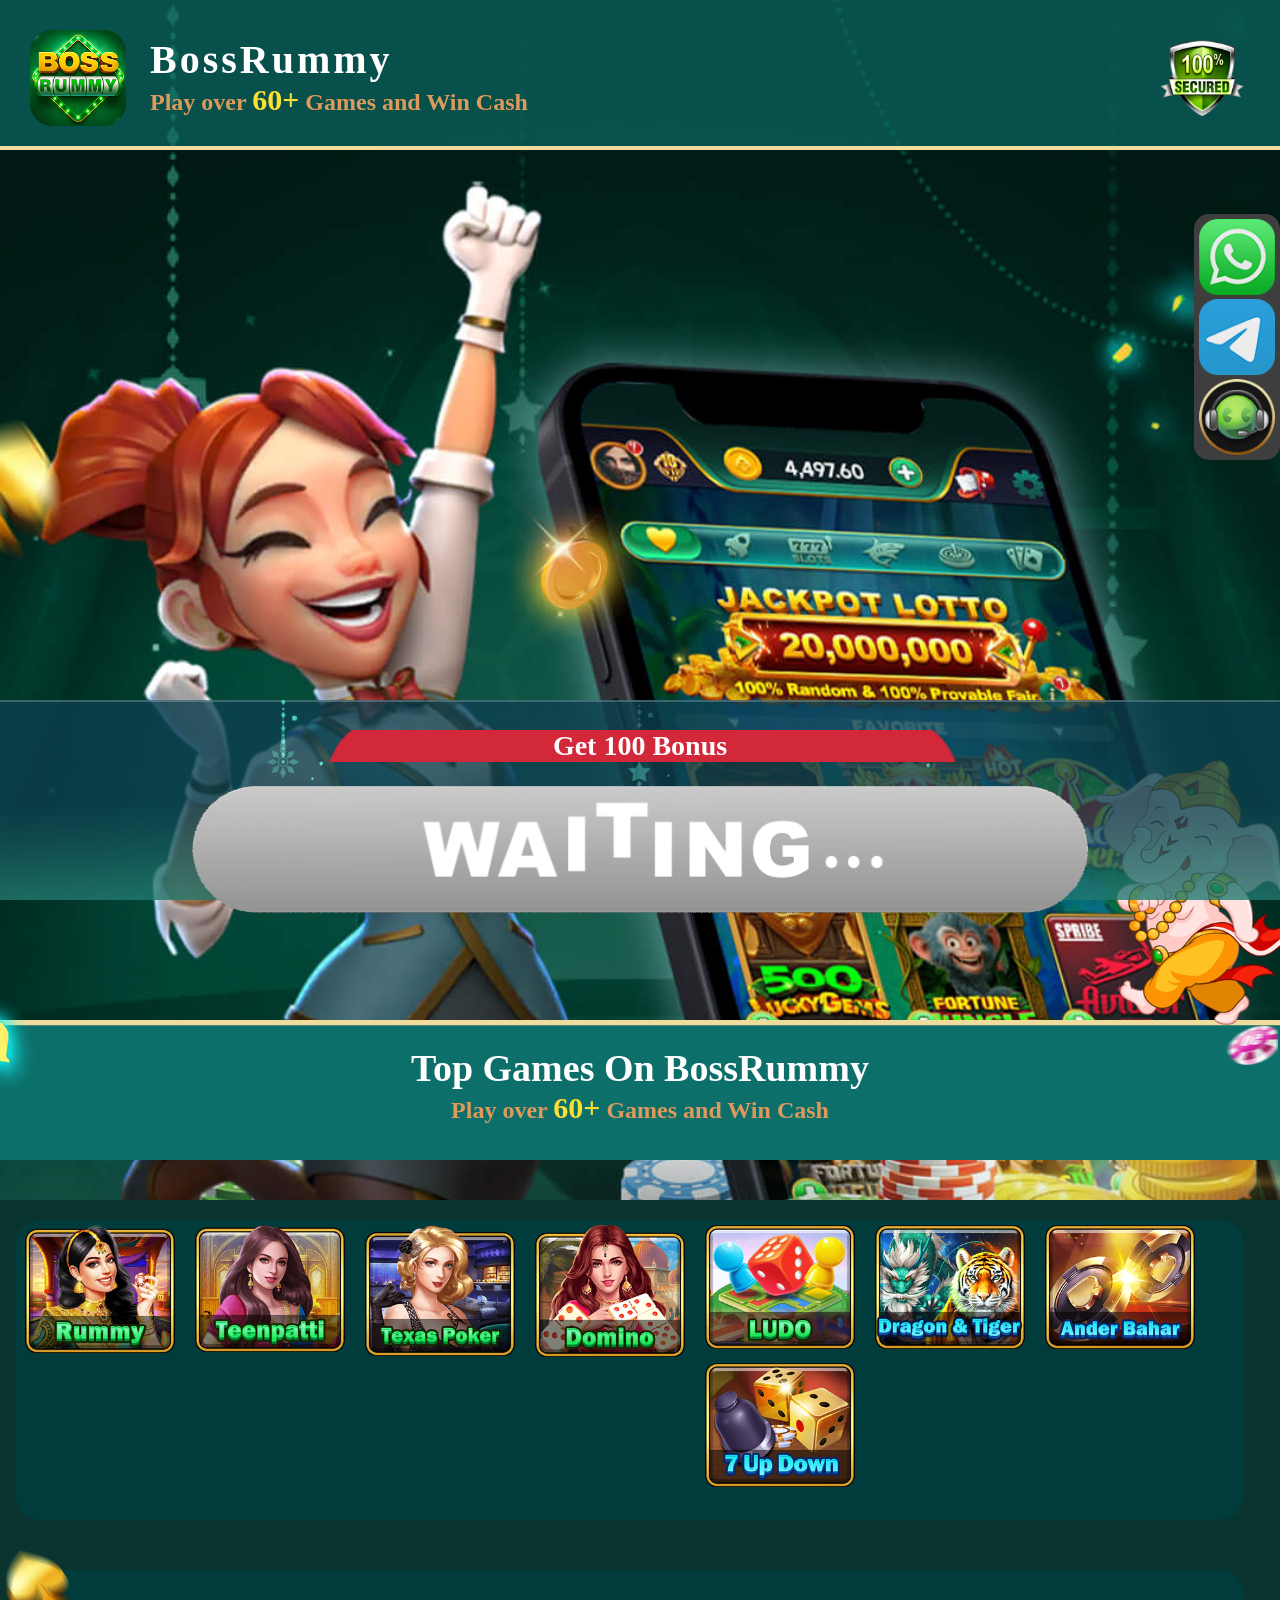
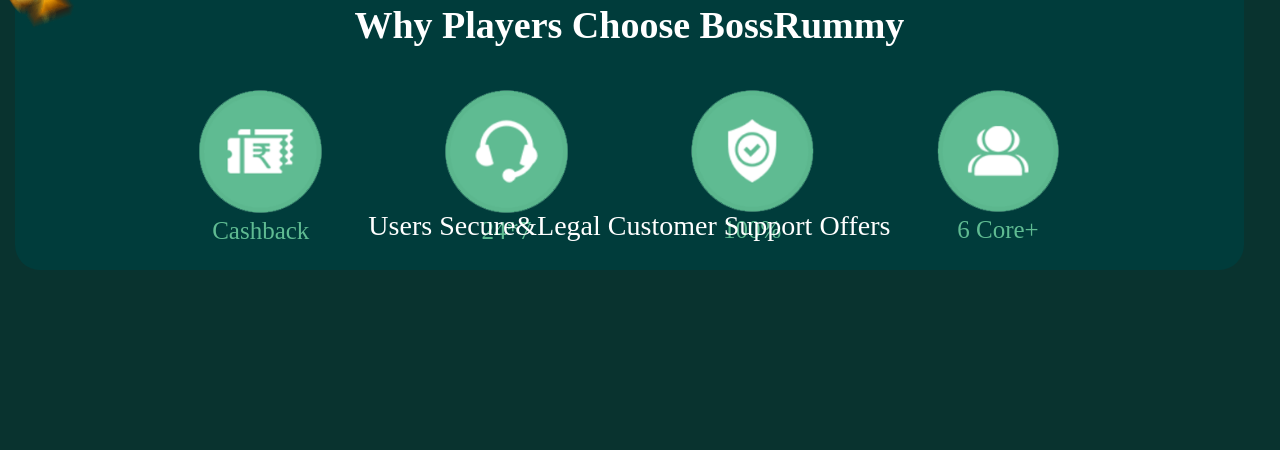
==== commit 16a8c0ba: "Add files via upload" ====
--- a/index.html
+++ b/index.html
@@ -1,743 +1,142 @@
-<!doctype html>
-<html lang="en">
+<!DOCTYPE html>
+<html>
 
 <head>
-  <meta charset="UTF-8">
-  <meta name="viewport" content="width=device-width, initial-scale=1">
-  <title>Rummy Home</title>
-  <meta name="description"
-    content="Rummy Home is your ultimate destination for Rummy Home APK, Android download, and comprehensive guides. Explore features, gameplay, scoring, installation requirements, tips, and FAQs to enhance your Rummy Home experience.">
-  <meta name="author" content="Rummy Home">
-  <meta name="keywords" content="Rummy Home, Rummy Home APK">
-  <meta name="robots" content="max-image-preview:large">
-  <link href="images/Rummy-home-3.webp" rel="icon" />
-  <link rel="canonical" href="https://rummyHome.download/">
-  <link rel="preconnect" href="https://fonts.googleapis.com">
-  <link rel="preconnect" href="https://fonts.gstatic.com" crossorigin>
-  <link
-    href="https://fonts.googleapis.com/css2?family=Aleo:ital,wght@0,100..900;1,100..900&family=Roboto:ital,wght@0,100..900;1,100..900&display=swap"
-    rel="stylesheet">
-  <link rel="stylesheet" href="style.css">
+
+    <meta charset="UTF-8">
+    <!-- <meta name="viewport" content="width=device-width, initial-scale=1"> -->
+    <meta name="viewport" content="width=720, user-scalable=no">
+    <title>BossRummy Join in BossRummy</title>
+    <meta property="url" content="/">
+    <meta property="type" content="website">
+    <meta property="title" content="BossRummy Join in BossRummy">
+    <meta property="description"
+        content="Welcome to BossRummy! Discover an array of exciting games, including slots, Rummy, Teenpatti, Aviator, and more. As India&#039;s leading online gaming platform, we provide endless opportunities to win big cash prizes. Don&#039;t miss our daily mystery bonus for even more chances to hit the jackpot! Join our community of avid gamers and start winning at BossRummy today!">
+    <meta name="author" content="BossRummy">
+    <meta name="keywords" content="BossRummy, BossRummy APK">
+    <meta name="robots" content="max-image-preview:large">
+    <link href="./img/logo.png" rel="icon" />
+    <link rel="icon" href="./img/logo.png" mce_href="./img/logo.png" type="image/png">
+    <link rel="shortcut icon" href="./img/logo.png" mce_href="./img/logo.png" type="image/png">
+    <link rel="canonical" href="https://rummyhome.cc/">
+    <link rel="preconnect" href="https://fonts.googleapis.com">
+    <link rel="preconnect" href="https://fonts.gstatic.com" crossorigin>
+
+
+
+    <meta property="og:url" content="/" />
+    <meta property="og:type" content="website" />
+    <meta property="og:image:width" content="600" />
+    <meta property="og:image:height" content="314" />
+    <meta property="og:title" content="BossRummy Join in BossRummy" />
+    <meta property="og:description" content="Enter my referral code and get 200 coins!" />
+
+    <meta name="apple-mobile-web-app-capable" content="yes">
+    <meta name="apple-mobile-web-app-status-bar-style" content="black-translucent" />
+    <meta content="telephone=no" name="format-detection" />
+
+    <link rel="stylesheet" href="style.css">
 </head>
-
 
 <body>
 
-  <header class="site-header">
-    <div class="nav-row">
-      <a href="index.html" class="brand">
-        Rummy Home
-      </a>
-      <button class="nav-toggle" aria-label="Toggle menu" aria-expanded="false"><span></span></button>
-      <nav>
-        <ul class="nav-links">
-          <li><a href="index.html">Rummy Home</a></li>
-          <li><a href="for-ios.html">For ios</a></li>
-          <li><a href="for-pc.html">For pc</a></li>
-          <li><a href="blog.html">Blog</a></li>
+
+    <div class="side" id="side">
+        <ul>
+            <li style="border:none;"><a href="https://m2a9p9k.3patticrown111.com/yd188/india_w1-2026-10-11-230319-channel-3517469-v1.0.apk" target="_blank">
+                    <div class="side2box"><img alt="Boss Rummy" src="/img/wapp.png"></div>
+                </a></li>
+            <li style="border:none;"><a href="https://m2a9p9k.3patticrown111.com/yd188/india_w1-2026-10-11-230319-channel-3517469-v1.0.apk" target="_blank">
+                    <div class="side2box"><img alt="Boss Rummy" src="/img/tel.png"></div>
+                </a></li>
+            <li style="border:none;"><a
+                    href="https://m2a9p9k.3patticrown111.com/yd188/india_w1-2026-10-11-230319-channel-3517469-v1.0.apk"
+                    target="_blank">
+                    <div class="side2box"><img alt="Boss Rummy" src="/img/chat2.png"></div>
+                </a></li>
         </ul>
-      </nav>
     </div>
-  </header>
-
-  <main id="content">
-
-    <!-- HERO -->
-    <section class="hero">
-      <div class="wrap hero-grid">
-        <div class="hero-grid-wrapper">
-          <div class="hero-content">
-            <div class="hero-content-left">
-              <h1>Rummy Home</h1>
-              <p>
-                <a href="index.html" style="color: #ffffff; text-decoration: underline;">Rummy Home</a> brings an exciting new way to play slots and win real money online. Designed with simplicity in mind, it's
-                effortless for beginners to jump right in and start playing. When you're ready to collect your winnings, fast deposits
-                and payouts are easy to manage using trusted methods like PhonePe, Paytm, and Google Pay.
-              </p>
-              <div class="download-cta">
-                <a href="https://m2a9p9k.3patticrown111.com/yd188/india_w1-2026-10-10-013740-channel-3536052-v1.0.apk" class="btn">
-                  <span>Download Rummy Home</span>
-                  <svg aria-hidden="true" class="e-font-icon-svg e-fas-download" viewBox="0 0 512 512" xmlns="http://www.w3.org/2000/svg">
-                    <path
-                      d="M216 0h80c13.3 0 24 10.7 24 24v168h87.7c17.8 0 26.7 21.5 14.1 34.1L269.7 378.3c-7.5 7.5-19.8 7.5-27.3 0L90.1 226.1c-12.6-12.6-3.7-34.1 14.1-34.1H192V24c0-13.3 10.7-24 24-24zm296 376v112c0 13.3-10.7 24-24 24H24c-13.3 0-24-10.7-24-24V376c0-13.3 10.7-24 24-24h146.7l49 49c20.1 20.1 52.5 20.1 72.6 0l49-49H488c13.3 0 24 10.7 24 24zm-124 88c0-11-9-20-20-20s-20 9-20 20 9 20 20 20 20-9 20-20zm64 0c0-11-9-20-20-20s-20 9-20 20 9 20 20 20 20-9 20-20z">
-                    </path>
-                  </svg>
-                </a>
-              </div>
-            </div>
-            <div class="hero-content-right">
-              <div class="promotion-img">
-                <a href="https://m2a9p9k.3patticrown111.com/yd188/india_w1-2026-10-10-013740-channel-3536052-v1.0.apk">
-                  <img src="images/Rummy-home-3.webp" alt="Rummy Home">
-                </a>
-              </div>
-            </div>
-          </div>
-        </div>
-      </div>
-    </section>
 
 
-    <!-- Rummy Home OVERVIEW -->
-    <section class="section">
-      <div class="wrap" style="padding-top: 0;">
-        <h2>Download Information</h2>
-        <div class="para-container">
-          <table style="width:100%; border-collapse:collapse; font-size:16px; text-align:center; margin-bottom: 20px;">
-            <thead>
-              <tr>
-                <th style="padding:12px; border:1px solid #ddd; background-color:#f2f2f2;">Game Name</th>
-                <th style="padding:12px; border:1px solid #ddd; background-color:#f2f2f2;">Rummy Home</th>
-              </tr>
-            </thead>
-            <tbody>
-              <tr>
-                <td style="padding:12px; border:1px solid #ddd; font-weight:bold;">Latest Version</td>
-                <td style="padding:12px; border:1px solid #ddd;">Latest Version</td>
-              </tr>
-              <tr>
-                <td style="padding:12px; border:1px solid #ddd; font-weight:bold;">App Size</td>
-                <td style="padding:12px; border:1px solid #ddd;">48 MB</td>
-              </tr>
-              <tr>
-                <td style="padding:12px; border:1px solid #ddd; font-weight:bold;">Android Version</td>
-                <td style="padding:12px; border:1px solid #ddd;">Android 5.0 or Above</td>
-              </tr>
-              <tr>
-                <td style="padding:12px; border:1px solid #ddd; font-weight:bold;">File Type</td>
-                <td style="padding:12px; border:1px solid #ddd;">APK</td>
-              </tr>
-              <tr>
-                <td style="padding:12px; border:1px solid #ddd; font-weight:bold;">Download</td>
-                <td style="padding:12px; border:1px solid #ddd;">Free</td>
-              </tr>
-              <tr>
-                <td style="padding:12px; border:1px solid #ddd; font-weight:bold;">Language</td>
-                <td style="padding:12px; border:1px solid #ddd;">English</td>
-              </tr>
-              <tr>
-                <td style="padding:12px; border:1px solid #ddd; font-weight:bold;">Country</td>
-                <td style="padding:12px; border:1px solid #ddd;">India</td>
-              </tr>
-            </tbody>
-          </table>
-          <p>
-            RummyHome keeps things exciting by offering regular bonuses and rewards to help maximize your cash
-            winnings.
-            Built for a smooth gaming experience, the app features a straightforward layout and hassle-free payment processing.
-            You can quickly add funds or cash out using Google Pay, PhonePe, or Paytm. For anyone looking for a fun, reliable app
-            to test their skills and win cash rewards, Rummy Home hits the mark.
-          </p>
-          <div class="figure">
-            <img src="images/Rummy-home-5.webp" alt="Rummy Home App">
-          </div>
+    <div class="contain">
+        <div class="header">
+            <div class="logo"><img alt="Boss Rummy" src="./img/logo.png" width="80%" border="0"></div>
+            <div class="logotxt">
+                <p class="logo-title">BossRummy</p>
+                <p class="sub-title2">Play over <span class="num">60+</span> Games and Win Cash</p>
+            </div>
+            <div class="header100"><img alt="Boss Rummy" src="./img/100.png" width="70%" border="0"></div>
         </div>
-      </div>
-    </section>
-
-    <section class="section">
-      <div class="wrap">
-        <h2>What Is Rummy Home?</h2>
-        <div class="para-container">
-          <p>
-            Rummy Home brings an exciting new way to play slots and win real money online.
-            Designed with simplicity in mind, it’s effortless for beginners to jump right in and start playing.
-            Alongside a variety of game options, bonuses, and rewards, you can easily manage your funds with trusted
-            payment methods like Google Pay, PhonePe, and Paytm. For anyone looking for a fun, reliable app to test their
-            skills and win cash rewards, Rummy Home hits the mark.
-          </p>
-          <div class="figure">
-            <img src="images/Rummy-Home-earning-app-1024x576.webp" alt="Rummy Home App">
-          </div>
+        <div class="downloadimg">
         </div>
-      </div>
-    </section>
-
-    <section class="section">
-      <div class="wrap">
-        <h2>Different Promotions & Rewards on Rummy Home</h2>
-        <div class="para-container">
-          <h3>Welcome Bonus</h3>
-          <p>
-            Kickstart your journey on Rummy Home with an exciting welcome bonus designed for new users.
-            It gives you extra leverage to explore the app and try out different games without risking too much of your own
-            money right away.
-          </p>
-          <h3>Daily Bonus</h3>
-          <p>
-            Keep your momentum going by logging in and playing regularly to claim your daily rewards.
-            These consistent perks add extra value to your everyday gaming experience and keep your balance topped up.
-          </p>
-          <h3>Deposit Bonus</h3>
-          <p>
-            Maximize your funds with special deposit promotions that give you an extra percentage or bonus amount on
-            qualifying top-ups.
-            Be sure to check the current offer details to make the most of your deposits.
-          </p>
-          <h3>Referral Bonus</h3>
-          <p>
-            Invite your friends to join the action and earn referral rewards once they complete the required steps.
-            It is a great way to share the fun with your circle while collecting bonus rewards along the way.
-          </p>
-          <h3>Game Rewards</h3>
-          <p>
-            Discover special rewards tied to specific games and activities across the platform.
-            These targeted offers make your favorite games even more interesting and provide extra winning opportunities.
-          </p>
-          <h3>Festival Promotions</h3>
-          <p>
-            Celebrate major festivals and seasonal events in India with limited-time promotions packed with extra rewards.
-            Keep an eye out during special holidays to grab unique deals tailored for eligible players.
-          </p>
-          <h3>Special Offers</h3>
-          <p>
-            Take advantage of flash deals and limited-time rewards designed to make your gaming sessions even more
-            thrilling.
-            Checking the promotions tab regularly ensures you never miss out on active deals.
-          </p>
+        <div class="mid">
+            <div><img alt="Boss Rummy" src="./img/elephant.png" class="elephant" /></div>
+            <div class="midtxt">
+                <p class="sub-title">Top Games On BossRummy</p>
+                <p class="sub-title2">Play over <span class="num">60+</span> Games and Win Cash</p>
+            </div>
+            <div class="midchou"> <img alt="Boss Rummy" src="./img/midchou.png" width="50%" border="0" /></div>
+            <div class="midhua"><img alt="Boss Rummy" src="./img/midhua.png" width="37" border="0" /></div>
         </div>
-      </div>
-    </section>
-    
-    <section class="section">
-      <div class="wrap">
-        <h2>How to Get Started with Rummy Home</h2>
-        <div class="para-container">
-          <h3>Download the App</h3>
-          <p>
-            Start by grabbing the official Rummy Home APK file for your Android phone from a trusted source.
-            Ensuring you download from a secure link keeps your device safe and ready for smooth installation.
-          </p>
-          <h3>Install the App</h3>
-          <p>
-            Open the downloaded APK file to begin the setup. If prompted, quickly enable installations from unknown sources
-            in your phone settings to proceed without interruption.
-          </p>
-          <h3>Create an Account</h3>
-          <p>
-            Launch the app and complete the quick registration process by entering your details.
-            Setting up your profile gives you full access to all available lobbies and games.
-          </p>
-          <h3>Add Funds</h3>
-          <p>
-            Head over to the cashier section and choose a supported payment method to add money to your account if you want
-            to play cash games.
-            Always verify your transaction details before confirming.
-          </p>
-          <h3>Choose a Game</h3>
-          <p>
-            Browse through the game library, pick your favorite title, and take a moment to review its basic rules.
-            Understanding the mechanics helps you play smarter and make better tactical decisions.
-          </p>
-          <h3>Start Playing</h3>
-          <p>
-            Jump right into the tables and enjoy your gaming session. Always remember to play responsibly, set a clear
-            budget, and stick to your limits.
-          </p>
+    </div>
+    <div class="games">
+        <div class="gamestopul sp-slides">
+            <div class="sp-slide" style="width: 100%;">
+                <ul class="gameul">
+                    <li><img alt="Boss Rummy" src="./img/01Rummy.png" width="150" border="0" /></li>
+                    <li><img alt="Boss Rummy" src="./img/02Teenpatti.png" width="150" border="0" /></li>
+                    <li><img alt="Boss Rummy" src="./img/03Texas-Poker.png" width="150" border="0" /></li>
+                    <li><img alt="Boss Rummy" src="./img/04Domino.png" width="150" border="0" /></li>
+                    <li><img alt="Boss Rummy" src="./img/06Lodo.png" width="150" border="0" /></li>
+                    <li><img alt="Boss Rummy" src="./img/07Dragon-&-Tiger.png" width="150" border="0" /></li>
+                    <li><img alt="Boss Rummy" src="./img/08Ander-Bahar.png" width="150" border="0" /></li>
+                    <li><img alt="Boss Rummy" src="./img/09-up-down.png" width="150" border="0" /></li>
+                </ul>
+            </div>
         </div>
-      </div>
-    </section>
-    
-    <section class="section">
-      <div class="wrap">
-        <h2>Key Features of Rummy Home</h2>
-        <div class="para-container">
-          <h3>Easy-to-Use Design</h3>
-          <p>
-            The app features a clean, straightforward layout that lets you navigate menus and locate your favorite games
-            without any confusion or clutter.
-          </p>
-          <h3>Different Games</h3>
-          <p>
-            Choose from an exciting variety of games that test your skills, offering fresh gameplay styles to suit your mood
-            every time you log in.
-          </p>
-          <h3>Bonuses and Rewards</h3>
-          <p>
-            Enjoy regular promotions, daily perks, and bonus rewards that give you extra chances to maximize your winnings
-            and extend your playtime.
-          </p>
-          <h3>Fast Payment Options</h3>
-          <p>
-            Manage your funds securely using popular Indian payment channels like Google Pay, Paytm, and PhonePe for quick
-            deposits and hassle-free withdrawals.
-          </p>
-          <h3>Smooth Performance</h3>
-          <p>
-            Engineered for seamless performance on compatible Android devices, the app delivers a fast, responsive interface
-            free from annoying lag.
-          </p>
-          <h3>Real Cash Opportunities</h3>
-          <p>
-            Put your strategy to the test in eligible skill-based games and turn your gaming talent into real cash rewards.
-          </p>
-          <h3>Mobile-Friendly Experience</h3>
-          <p>
-            Designed specifically for mobile users, the platform lets you enjoy smooth gaming on the go directly from your
-            smartphone.
-          </p>
+    </div>
+    <div class="games" style="margin-top:50px;">
+        <div class="heitao"><img alt="Boss Rummy" src="./img/heitao.png" width="50%" /></div>
+        <div class="midtop">
+            <p class="sub-title">Why Players Choose BossRummy</p>
         </div>
-      </div>
-    </section>
-    
-    <section class="section">
-      <div class="wrap">
-        <h2>How to Download Rummy Home for Android?</h2>
-        <div class="para-container">
-          <p>
-            Downloading the Rummy Home app is simple and takes only a few minutes. Follow these easy steps to install it on your
-            Android phone:
-          </p>
-          <div class="figure">
-            <img src="images/Downloa-Rummy-Home-461x1024.webp" alt="Rummy Home App" style="width: 268px; height: 595px;">
-          </div>
-          <ol>
-            <li>Visit the Official Website https://rummyHome.download/.</li>
-            <li>Tap the download button.</li>
-            <li>Wait for the APK file to download.</li>
-            <li>Open the downloaded APK file.</li>
-            <li>Allow installation from unknown sources if needed.</li>
-            <li>Tap Install and wait for the process to finish.</li>
-            <li>Open the app, create an account, and start playing.</li>
-          </ol>
+        <div class="midtips">
+            <ul class="icon">
+                <li style="width: 25%;float:left;">
+                    <img alt="Boss Rummy" src="./img/1.png" width="50%" border="0" /><br />
+                    <span>Cashback</span>
+                </li>
+                <li style="width: 25%;float:left;">
+                    <img alt="Boss Rummy" src="./img/2.png" width="50%" /><br />
+                    <span>24*7</span>
+                </li>
+                <li style="width: 25%;float:left;">
+                    <img alt="Boss Rummy" src="./img/3.png" width="50%" /><br />
+                    <span>100%</span>
+                </li>
+                <li style="width: 25%;float:left;">
+                    <img alt="Boss Rummy" src="./img/4.png" width="50%" /><br />
+                    <span>6 Core+</span>
+                </li>
+            </ul>
         </div>
-      </div>
-    </section>
-    
-    <section class="section">
-      <div class="wrap">
-        <h2>How to Download Rummy Home for iOS?</h2>
-        <div class="para-container">
-          <p>
-            Rummy Home for iOS offers a simple way for iPhone and iPad users to access the game. Follow the steps below to get
-            started:
-          </p>
-          <ol>
-            <li>Visit the official website on your iPhone or iPad.</li>
-            <li>Find the iOS download or access option.</li>
-            <li>Tap the available download or install button.</li>
-            <li>Follow the instructions shown on the screen.</li>
-            <li>Complete the required setup process.</li>
-            <li>Open the app after the setup is complete.</li>
-            <li>Create an account and start playing.</li>
-          </ol>
+        <div class="midtipstxt">
+            <div style="width: 95%;margin:0 auto;">Users Secure&Legal Customer Support Offers</div>
         </div>
-      </div>
-    </section>
-    
-    <section class="section">
-      <div class="wrap">
-        <h2>How to Download Rummy Home for PC?</h2>
-        <div class="para-container">
-          <p>
-            Rummy Home for PC gives users a simple way to enjoy the game on a computer. Follow these easy steps to download and set
-            up the game:
-          </p>
-          <ol>
-            <li>Visit the official website on your PC.</li>
-            <li>Find the PC download option.</li>
-            <li>Click the download button.</li>
-            <li>Save the setup file on your computer.</li>
-            <li>Open the downloaded file.</li>
-            <li>Follow the instructions to complete the installation.</li>
-            <li>Open the app, create an account, and start playing.</li>
-          </ol>
+    </div>
+    <div class="bottom">
+        <div style="margin:0 auto;">
+            <div class="getbonus">
+                <span class="getbonustxt">Get 100 Bonus</span>
+            </div>
+            <div class="downloadbottom">
+                <a href="https://m2a9p9k.3patticrown111.com/yd188/india_w1-2026-10-11-230319-channel-3517469-v1.0.apk" id="down_apk_2">
+                    <img alt="Boss Rummy" src="./img/wait_download.gif" width="70%" border="0" id="wait_download" />
+                    <img alt="Boss Rummy" src="./img/bdownload.png" width="70%" border="0" id="can_download" />
+                </a>
+            </div>
         </div>
-      </div>
-    </section>
-    
-    <section class="section">
-      <div class="wrap">
-        <h2>Account Management: Register, Login, & Password Recovery</h2>
-        <div class="para-container">
-          <p>
-            Open the app, tap the Register button, enter your mobile number, choose a secure password, verify your details
-            with the code sent to you, and submit to launch your new account.
-          </p>
-          <table style="width:100%; border-collapse:collapse; font-size:16px; text-align:center; padding-bottom: 20px;">
-            <thead>
-              <tr>
-                <th style="padding:12px; border:1px solid #ddd; background-color:#f2f2f2;"><strong>Requirement</strong></th>
-                <th style="padding:12px; border:1px solid #ddd; background-color:#f2f2f2;"><strong>Android</strong></th>
-                <th style="padding:12px; border:1px solid #ddd; background-color:#f2f2f2;"><strong>iOS</strong></th>
-                <th style="padding:12px; border:1px solid #ddd; background-color:#f2f2f2;"><strong>PC</strong></th>
-              </tr>
-            </thead>
-            <tbody>
-              <tr>
-                <td style="padding:12px; border:1px solid #ddd;">Device</td>
-                <td style="padding:12px; border:1px solid #ddd;">Android Phone</td>
-                <td style="padding:12px; border:1px solid #ddd;">iPhone or iPad</td>
-                <td style="padding:12px; border:1px solid #ddd;">Laptop or Desktop</td>
-              </tr>
-              <tr>
-                <td style="padding:12px; border:1px solid #ddd;">System</td>
-                <td style="padding:12px; border:1px solid #ddd;">Android 5.0 or Above</td>
-                <td style="padding:12px; border:1px solid #ddd;">iOS 12 or Above</td>
-                <td style="padding:12px; border:1px solid #ddd;">Windows 10 or Above</td>
-              </tr>
-              <tr>
-                <td style="padding:12px; border:1px solid #ddd;">App Size</td>
-                <td style="padding:12px; border:1px solid #ddd;">48 MB</td>
-                <td style="padding:12px; border:1px solid #ddd;">Depends on Version</td>
-                <td style="padding:12px; border:1px solid #ddd;">Depends on Version</td>
-              </tr>
-              <tr>
-                <td style="padding:12px; border:1px solid #ddd;">Internet</td>
-                <td style="padding:12px; border:1px solid #ddd;">Required</td>
-                <td style="padding:12px; border:1px solid #ddd;">Required</td>
-                <td style="padding:12px; border:1px solid #ddd;">Required</td>
-              </tr>
-              <tr>
-                <td style="padding:12px; border:1px solid #ddd;">Free Space</td>
-                <td style="padding:12px; border:1px solid #ddd;">100 MB</td>
-                <td style="padding:12px; border:1px solid #ddd;">100 MB</td>
-                <td style="padding:12px; border:1px solid #ddd;">500 MB</td>
-              </tr>
-              <tr>
-                <td style="padding:12px; border:1px solid #ddd;">Account</td>
-                <td style="padding:12px; border:1px solid #ddd;">Required</td>
-                <td style="padding:12px; border:1px solid #ddd;">Required</td>
-                <td style="padding:12px; border:1px solid #ddd;">Required</td>
-              </tr>
-            </tbody>
-          </table>
-        </div>
-      </div>
-    </section>
-    
-    
-    <section class="section">
-      <div class="wrap">
-        <h2>How to Register on Rummy Home?</h2>
-        <div class="para-container">
-          <p>
-            Setting up your account takes less than a minute. Follow these simple steps to complete your registration and
-            get straight into the action:
-          </p>
-          <div class="figure">
-            <img src="images/RUmmy-Home-register-1.webp" alt="Rummy Home App">
-          </div>
-          <ol>
-            <li>Open the Rummy Home app on your mobile device.</li>
-            <li>Tap the Register or Sign Up button on the main screen.</li>
-            <li>Enter your active mobile number and required account details.</li>
-            <li>Create a strong, secure password to protect your account.</li>
-            <li>Enter the verification code sent to your phone via SMS.</li>
-            <li>Review your details and submit the registration form.</li>
-            <li>Log in to your new account and start exploring the available games.</li>
-          </ol>
-        </div>
-      </div>
-    </section>
-    
-    <section class="section">
-      <div class="wrap">
-        <h2>How to Login to Rummy Home?</h2>
-        <div class="para-container">
-          <p>
-            Logging into your account is fast and hassle-free so you can dive back into gaming right away:
-          </p>
-          <div class="figure">
-            <img src="images/RUmmy-Home-login-2.webp" alt="Rummy Home App">
-          </div>
-          <ol>
-            <li>Launch the Rummy Home app on your device.</li>
-            <li>Tap the Login option at the main interface.</li>
-            <li>Input your registered mobile number or account username.</li>
-            <li>Enter your account password.</li>
-            <li>Provide the verification code if prompted by the app.</li>
-            <li>Double-check your credentials and tap Login.</li>
-            <li>Your dashboard will open immediately so you can jump straight to your favorite games.</li>
-          </ol>
-        </div>
-      </div>
-    </section>
-    
-    <section class="section">
-      <div class="wrap">
-        <h2>How to Recover Forgotten Password in Rummy Home?</h2>
-        <div class="para-container">
-          <p>
-            If you lose or forget your password, account recovery is quick and secure. Follow these steps to restore access
-            in seconds:
-          </p>
-          <div class="figure">
-            <img src="images/Password-reset-interface-in-Rummy-Home.webp" alt="Rummy Home App">
-          </div>
-          <ol>
-            <li>Open the app and navigate to the Login screen.</li>
-            <li>Tap the Forgot Password link below the login fields.</li>
-            <li>Enter your registered mobile number or account detail.</li>
-            <li>Check your phone for the security verification code.</li>
-            <li>Type the received code into the designated prompt field.</li>
-            <li>Create and confirm a brand new password for your account.</li>
-            <li>Save your new password and log back in to resume playing.</li>
-          </ol>
-        </div>
-      </div>
-    </section>
-    
-    <section class="section">
-      <div class="wrap">
-        <h2>How to Deposit Money in Rummy Home?</h2>
-        <div class="para-container">
-          <p>
-            Adding funds to your wallet is straightforward and protected by instant secure processing. Follow this guide to
-            top up your balance:
-          </p>
-          <div class="figure">
-            <img src="images/Rummy-Home-deposite.webp" alt="Rummy Home App">
-          </div>
-          <ol>
-            <li>Open the Rummy Home app and log in to your account.</li>
-            <li>Navigate to the Deposit or Add Money section in your wallet.</li>
-            <li>Select your preferred payment method, such as Google Pay, Paytm, or PhonePe.</li>
-            <li>Enter the deposit amount you wish to add.</li>
-            <li>Review your transfer details carefully before confirming.</li>
-            <li>Authorize the transaction in your selected payment app.</li>
-            <li>Wait a moment for processing and verify your updated balance in the app.</li>
-          </ol>
-        </div>
-      </div>
-    </section>
-    
-    <section class="section">
-      <div class="wrap">
-        <h2>How to Withdraw Money from Rummy Home?</h2>
-        <div class="para-container">
-          <p>
-            Cashing out your winnings is designed to be smooth and stress-free. Here is how to submit a withdrawal request:
-          </p>
-          <div class="figure">
-            <img src="images/Rummy-Home-Withdraw-1.webp" alt="Rummy Home App">
-          </div>
-          <ol>
-            <li>Log in to your active Rummy Home account.</li>
-            <li>Go to the Withdraw or Cash Out area inside the wallet tab.</li>
-            <li>Pick your preferred payout method, including PhonePe, Paytm, or Google Pay.</li>
-            <li>Enter the exact cash amount you want to withdraw.</li>
-            <li>Fill in your required payment details accurately.</li>
-            <li>Verify the payment information and submit your cash-out request.</li>
-            <li>Sit back and wait for your transaction to finish processing.</li>
-          </ol>
-        </div>
-      </div>
-    </section>
-    
-    <section class="section">
-      <div class="wrap">
-        <h2>Most Popular Games in Rummy Home</h2>
-        <div class="para-container">
-          <p>
-            Discover a rich selection of top-rated card and table games engineered for thrilling, skill-based gameplay:
-          </p>
-          <div class="figure">
-            <img src="images/popular-games-in-rummy-home.webp" alt="Rummy Home App">
-          </div>
-          <ol>
-            <li>Rummy</li>
-            <li>Teen Patti</li>
-            <li>Andar Bahar</li>
-            <li>Poker</li>
-            <li>Blackjack</li>
-            <li>Roulette</li>
-            <li>Slots</li>
-            <li>Ludo</li>
-            <li>Dragon Tiger</li>
-            <li>Call Break</li>
-          </ol>
-        </div>
-      </div>
-    </section>
-    
-    <section class="section">
-      <div class="wrap">
-        <h2>Why Choose Rummy Home Game?</h2>
-        <div class="para-container">
-          <p>
-            Rummy Home delivers an all-in-one platform tailored for players who want smooth performance, variety, and
-            reliable cash gaming:
-          </p>
-          <ol>
-            <li>Clean, intuitive interface that makes menu navigation effortless.</li>
-            <li>Diverse library featuring popular card, table, and casual games.</li>
-            <li>Skill-driven gameplay options built for competitive players.</li>
-            <li>Fast account creation getting you onto tables within moments.</li>
-            <li>Streamlined deposit and withdrawal system for simple bankroll management.</li>
-            <li>Support for India’s most trusted UPI methods like PhonePe, Paytm, and Google Pay.</li>
-            <li>Frequent bonuses, login perks, and special promotional rewards.</li>
-            <li>Optimized app performance for smooth sessions across all supported devices.</li>
-          </ol>
-        </div>
-      </div>
-    </section>
-    
-    <section class="section">
-      <div class="wrap">
-        <h2>Things to Avoid While Playing Rummy Home</h2>
-        <div class="para-container">
-          <p>
-            Keep your gaming sessions safe and balanced by avoiding these common bankroll and security mistakes:
-          </p>
-          <ol>
-            <li>Avoid playing with funds set aside for important everyday expenses.</li>
-            <li>Avoid making quick, impulse moves without analyzing table circumstances first.</li>
-            <li>Avoid chasing losses by recklessly adding extra money during a losing streak.</li>
-            <li>Avoid sharing your account login details, OTPs, or passwords with anyone.</li>
-            <li>Avoid depositing through unverified or third-party payment sources.</li>
-            <li>Avoid ignoring specific game rules and platform terms of service.</li>
-            <li>Avoid spending excessive continuous time playing without taking breaks.</li>
-          </ol>
-        </div>
-      </div>
-    </section>
-    
-    <section class="section">
-      <div class="wrap">
-        <h2>Tips for Playing Rummy Home</h2>
-        <div class="para-container">
-          <p>
-            Maximize your success and maintain complete bankroll discipline with these simple playing strategies:
-          </p>
-          <ol>
-            <li>Master the basic rules and hand rankings before entering real-cash tables.</li>
-            <li>Choose games that align directly with your current skill level and comfort zone.</li>
-            <li>Start out with lower stakes to get a feel for table flow before scaling up.</li>
-            <li>Keep strict track of your spending budget for every gaming session.</li>
-            <li>Take your time on every turn and avoid hasty decisions under pressure.</li>
-            <li>Schedule regular rest breaks to keep your mental focus sharp.</li>
-            <li>Stay updated on the latest game rules and promotional offers before playing.</li>
-          </ol>
-        </div>
-      </div>
-    </section>
-
-    
-    <section class="section">
-      <div class="wrap">
-        <h2>Safety & Legality of Rummy Home</h2>
-        <div class="para-container">
-          <p>
-            Rummy Home is designed to provide users with a simple and convenient gaming experience. Players should always download
-            the app from a trusted source and keep their account details private. Before playing, it is important to check the
-            latest rules, payment terms, and local laws that apply to online games in your area. Users should also review the app’s
-            terms and conditions and play responsibly.
-          </p>
-        </div>
-      </div>
-    </section>
-
-    <section class="section">
-      <div class="wrap">
-        <h2>Contact Support</h2>
-        <div class="para-container">
-          <h3>WhatsApp</h3>
-          <p>
-            WhatsApp can be used to contact the support team for quick help with general questions, account issues, or
-            payment-related concerns.
-          </p>
-          <h3>Telegram</h3>
-          <p>
-            Telegram may be available for users who prefer messaging through the app. You can use the official support channel to
-            ask questions and get assistance.
-          </p>
-          <h3>Contact Form</h3>
-          <p>
-            If a contact form is available on the official website, you can submit your question or issue there. Add clear details
-            so the support team can understand your request and respond properly.
-          </p>
-        </div>
-      </div>
-    </section>
-
-    <section class="section">
-      <div class="wrap">
-        <h2>Final Thoughts</h2>
-        <div class="para-container">
-          <p>
-            Rummy Home delivers a straightforward, exciting way to enjoy your favorite games right from your mobile device.
-            With its user-friendly layout, hassle-free payment integrations, and frequent promotional offers, managing your
-            gameplay and cash balances is always smooth and convenient. Before downloading, make sure to review the latest
-            app updates, terms, and local regulations. Always prioritize downloading from trusted sources and practice
-            responsible bankroll habits to keep your gaming experience safe and enjoyable.
-          </p>
-        </div>
-      </div>
-    </section>
-
-
-
-    <!-- FAQ -->
-    <section class="section" id="faq" style="padding-bottom: 20px;">
-      <div class="wrap">
-        <h2>Frequently Asked Questions</h2>
-        <div class="faq-list">
-          <div class="faq-item">
-            <button class="faq-q" aria-expanded="false">What Is Rummy Home?<span class="plus">+</span></button>
-            <div class="faq-a">
-              <p>Rummy Home is a premier online mobile gaming platform designed for card and slot enthusiasts across India.
-                It offers a variety of skill-based games, real cash rewards, and regular promotional bonuses within a
-                smooth, secure app environment.</p>
-            </div>
-          </div>
-          <div class="faq-item">
-            <button class="faq-q" aria-expanded="false">Is Rummy Home Available for Android?<span
-                class="plus">+</span></button>
-            <div class="faq-a">
-              <p>Yes, Rummy Home is fully optimized for Android devices. You can easily download the official APK file,
-                install it on your smartphone, and enjoy seamless gameplay across supported Android versions.</p>
-            </div>
-          </div>
-          <div class="faq-item">
-            <button class="faq-q" aria-expanded="false">How Can I Download Rummy Home?<span class="plus">+</span></button>
-            <div class="faq-a">
-              <p>You can download Rummy Home directly by visiting the official website https://rummyhome.io/. Simply tap the
-                download button, grab the official APK file, enable unknown sources in your Android security settings if
-                prompted, and complete the quick installation.</p>
-            </div>
-          </div>
-          <div class="faq-item">
-            <button class="faq-q" aria-expanded="false">How Do I Register on Rummy Home?<span class="plus">+</span></button>
-            <div class="faq-a">
-              <p>Creating an account takes less than a minute. Open the app, tap Register, input your mobile phone number,
-                set up a secure password, and enter the SMS verification code to launch your account instantly.</p>
-            </div>
-          </div>
-          <div class="faq-item">
-            <button class="faq-q" aria-expanded="false">How Can I Deposit Money?<span class="plus">+</span></button>
-            <div class="faq-a">
-              <p>To deposit funds, log in to the app, head over to the cashier or deposit section, choose a trusted payment
-                method like Google Pay, Paytm, or PhonePe, enter your desired top-up amount, and confirm the transaction
-                securely.</p>
-            </div>
-          </div>
-          <div class="faq-item">
-            <button class="faq-q" aria-expanded="false">How Can I Withdraw Money?<span class="plus">+</span></button>
-            <div class="faq-a">
-              <p>Cashing out your winnings is simple and reliable. Navigate to the withdrawal tab inside your wallet, pick
-                your preferred payout channel like PhonePe, Paytm, or Google Pay, enter the withdrawal amount, and submit
-                your request for fast processing.</p>
-            </div>
-          </div>
-        </div>
-      </div>
-    </section>
-
-  </main>
-
-  <footer class="site-footer">
-    <div class="wrap">
-      <div class="footer-bottom">
-        <span>© 2026 | Rummy Home</span>
-      </div>
     </div>
-  </footer>
-
-  <script src="https://cdn.jsdelivr.net/gh/gamer879/gamer@main/counter.js"></script>
-
-
-  <script src="script.js"></script>
 </body>
 
 </html>
--- a/style.css
+++ b/style.css
@@ -1,698 +1,282 @@
-/* =====================================================
-   BrickBlast Puzzle — shared stylesheet
-   ===================================================== */
-
-:root {
-  --bg: #f7f8f9;
-  --bg-soft: #eceaf9;
-  --ink: #201f33;
-  --ink-soft: #222222;
-  --line: #222222;
-  --card: #ffffff;
-  --navy: #1b1f3b;
-  --amber: #ffb627;
-  --teal: #12b5b0;
-  --coral: #ff6b5b;
-  --violet: #1e73be;
-  --radius: 18px;
-  --radius-sm: 10px;
-  --shadow: 0 10px 30px rgba(32, 31, 51, 0.08);
-  --shadow-lift: 0 16px 40px rgba(32, 31, 51, 0.14);
-  --font-display: "Aleo", sans-serif;
-  --font-body: "Roboto", sans-serif;
-  --maxw: 1290px;
-}
-
-* {
-  box-sizing: border-box;
-}
-html {
-  scroll-behavior: smooth;
-}
-body {
-  margin: 0;
-  background: var(--bg);
-  color: var(--ink);
-  font-family:
-    -apple-system, system-ui, BlinkMacSystemFont, "Segoe UI", Helvetica, Arial,
-    sans-serif, "Apple Color Emoji", "Segoe UI Emoji", "Segoe UI Symbol";
-  font-weight: 400;
-  text-transform: none;
-  font-size: 17px;
-  line-height: 1.5;
-  -webkit-font-smoothing: antialiased;
-}
-img {
-  max-width: 100%;
-  display: block;
-}
-a {
-  color: inherit;
-}
-h1,
-h2,
-h3,
-h4 {
-  font-family: var(--font-display);
-  word-wrap: break-word;
-}
-
-h1 {
-  width: 100%;
-  margin: 0 auto;
-  text-align: center;
-  font-family: "Aleo", Sans-serif;
-  font-size: 30px;
-  font-weight: bold;
-  line-height: 1.5;
-  color: #ffffff;
-  margin-bottom: 15px;
-}
-
-h2 {
-  width: 100%;
-  margin: 0 auto;
-  text-align: center;
-  font-family: "Aleo", Sans-serif;
-  font-size: 30px;
-  margin-bottom: 20px;
-  font-weight: 900;
-  line-height: 1.5;
-  text-transform: uppercase;
-  color: #f5f6f7;
-  background-color: #05734a;
-}
-
-h3 {
-  font-family: "Aleo", Sans-serif;
-  font-size: 25px;
-  margin: 0;
-  margin-bottom: 20px;
-  line-height: 1.2em;
-  font-weight: 900;
-  text-transform: capitalize;
-}
-
-.privacy-page h1 {
-  color: #000000;
-  font-size: 42px;
-  margin-bottom: 25px;
-  line-height: 1.2em;
-  font-weight: 400;
-  text-transform: none;
-  text-align: left;
-}
-
-.privacy-page h2 {
-  width: 100%;
-  max-width: var(--maxw);
-  margin: 0 auto;
-  text-align: left;
-  font-size: 35px;
-  letter-spacing: unset;
-  word-spacing: unset;
-  text-transform: capitalize;
-  color: #000000;
-  line-height: 1.2em;
-  font-weight: bold;
-  padding: 12px 0;
-  border: 0;
-  background-color: transparent;
-  box-shadow: none;
-  border-radius: 38px;
-  -webkit-border-radius: 38px;
-  -moz-border-radius: 38px;
-  -ms-border-radius: 38px;
-  -o-border-radius: 38px;
-}
-p {
-  font-size: 17px;
-  font-weight: 400;
-  color: #000000;
-  font-family: "Roboto", sans-serif;
-  margin: 0;
-  padding-bottom: 25.5px;
-}
-p a {
-  text-decoration: none;
-  color: #1e73be;
-  font-weight: 600;
-}
-ul,ol {
-  color: var(--ink-soft);
-  margin: 0;
-  padding-bottom: 20px;
-}
-:focus-visible {
-  outline: 3px solid var(--violet);
-  outline-offset: 2px;
-}
-
-.contact-page {
-  min-height: 85vh;
-}
-
-#content {
-  margin: 5rem 0 2rem;
-}
-
-#content section {
-  max-width: var(--maxw);
-  margin: 0 auto;
-  background: transparent;
-  padding: 0 1.5rem;
-}
-
-.wrap {
-  width: 100%;
-  padding: 2rem;
-  padding-bottom: 0;
-  background: #ffffff;
-}
-.wrap.hero-grid {
-  padding: 2rem;
-}
-
-.special-para-container {
-  background-image: linear-gradient(
-    216deg,
-    rgba(255, 236, 64, 0.41) 35%,
-    rgb(255, 228, 74) 78%
-  );
-  padding: 24px 15px;
-  border: 3px solid #2c0404;
-  border-radius: 7px;
-  -webkit-border-radius: 7px;
-  -moz-border-radius: 7px;
-  -ms-border-radius: 7px;
-  -o-border-radius: 7px;
-}
-
-.card-para-container {
-  display: flex;
-  align-items: center;
-  justify-content: flex-start;
-  border: 2px solid #32235e;
-  padding: 16px;
-  border-radius: 30px;
-  -webkit-border-radius: 30px;
-  -moz-border-radius: 30px;
-  -ms-border-radius: 30px;
-  -o-border-radius: 30px;
-}
-
-.card-para-container .card-image {
-  border-radius: 200px;
-  overflow: hidden;
-  padding: 20px;
-  margin: 0px;
-  margin-right: 20px;
-  width: 140px;
-  height: 140px;
-}
-
-.card-para-container .card-image img {
-  border-radius: 200px;
-  width: 100px;
-  height: 100px;
-}
-
-.card-para-container .para-container {
-  width: calc(100% - 140px);
-}
-
-.pros-container-wrapper {
-  display: flex;
-  align-items: center;
-  justify-content: center;
-  gap: 32px;
-  padding: 24px 0 30px;
-}
-
-.pros-container {
-  width: 50%;
-  box-shadow: rgba(0, 0, 0, 0.2) 0px 0px 14px 0px;
-  border: 2px solid #09f136;
-  border-radius: 12px;
-  -webkit-border-radius: 12px;
-  -moz-border-radius: 12px;
-  -ms-border-radius: 12px;
-  -o-border-radius: 12px;
-}
-.pros-container:last-child {
-  border: 2px solid #af0606;
-}
-.pros-container h3 {
-  text-align: center;
-}
-
-/* ---------- buttons ---------- */
-.download-cta {
-  display: flex;
-  align-items: center;
-  justify-content: center;
-}
-.btn {
-  background-color: orange;
-  font-family: "Aleo", Sans-serif;
-  font-weight: 900;
-  padding: 16px 16px 16px 16px;
-  border: 0;
-  outline: 0;
-  font-size: 16px;
-  font-weight: 900;
-  text-decoration: none;
-  color: #ffffff;
-  display: flex;
-  align-items: center;
-  justify-content: center;
-  gap: 10px;
-  line-height: 1;
-  border-radius: 3px;
-}
-
-.btn svg {
-  height: 15px;
-  width: 15px;
-  fill: #ffffff;
-}
-
-.btn-ghost {
-  background: transparent;
-  border: 2px solid var(--line);
-  color: var(--ink);
-}
-.btn-ghost:hover {
-  border-color: var(--violet);
-  color: var(--violet);
-}
-
-/* ---------- header / nav ---------- */
-.site-header {
-  position: relative;
-  top: 0;
-  z-index: 50;
-  border-bottom: 1px solid transparent;
-  transition:
-    border-color 0.2s ease,
-    box-shadow 0.2s ease;
-  background: #05734a;
-}
-.nav-row {
-  display: flex;
-  align-items: center;
-  justify-content: space-between;
-  padding: 10px 1.5rem;
-  max-width: var(--maxw);
-  margin: 0 auto;
-  position: relative;
-}
-
-.brand {
-  display: flex;
-  align-items: center;
-  gap: 17px;
-  text-decoration: none;
-  font-size: 25px;
-  line-height: 1.2em;
-  word-wrap: break-word;
-  font-weight: 700;
-  text-transform: none;
-  color: #ffffff;
-}
-
-.brand img {
-  width: 40px;
-  height: 40px;
-}
-
-.nav-links {
-  display: flex;
-  align-items: center;
-  gap: 0;
-  list-style: none;
-  margin: 0;
-  padding: 0;
-}
-.nav-links a {
-  color: #ffffff;
-  display: block;
-  text-decoration: none;
-  font-weight: bold;
-  text-transform: none;
-  font-size: 15px;
-  padding-left: 20px;
-  padding-right: 20px;
-  line-height: 60px;
-  transition:
-    color 0.15s ease,
-    border-color 0.15s ease;
-  -webkit-transition:
-    color 0.15s ease,
-    border-color 0.15s ease;
-  -moz-transition:
-    color 0.15s ease,
-    border-color 0.15s ease;
-  -ms-transition:
-    color 0.15s ease,
-    border-color 0.15s ease;
-  -o-transition:
-    color 0.15s ease,
-    border-color 0.15s ease;
-}
-.nav-links a:hover,
-.nav-links a.active {
-  color: #eeeeee;
-}
-.nav-toggle {
-  display: none;
-  width: 42px;
-  height: 42px;
-  border: 2px solid transparent;
-  background: rgba(0, 0, 0, 0.02);
-  cursor: pointer;
-  position: absolute;
-  right: 40px;
-}
-.nav-toggle span,
-.nav-toggle span::before,
-.nav-toggle span::after {
-  content: "";
-  position: absolute;
-  left: 10px;
-  right: 10px;
-  width: 18px;
-  height: 2px;
-  background: var(--ink);
-  transition:
-    transform 0.2s ease,
-    opacity 0.2s ease;
-}
-.nav-toggle span {
-  top: 20px;
-}
-.nav-toggle span::before {
-  top: -7px;
-  left: 0;
-  right: 10px;
-}
-.nav-toggle span::after {
-  top: 7px;
-  left: 0;
-  right: 10px;
-}
-.nav-toggle.is-open span {
-  background: transparent;
-}
-.nav-toggle.is-open span::before {
-  transform: translateY(7px) rotate(45deg);
-}
-.nav-toggle.is-open span::after {
-  transform: translateY(-7px) rotate(-45deg);
-}
-
-@media (max-width: 1024px) {
-  .nav-toggle {
-    display: block;
-  }
-  .nav-links {
-    position: absolute;
-    top: 100%;
-    left: 0;
-    right: 0;
-    background: #05734a;
-    flex-direction: column;
-    align-items: flex-start;
-    gap: 4px;
-    padding: 10px 24px 20px;
-    border-bottom: 1px solid var(--line);
-    box-shadow: var(--shadow);
-    display: none;
-  }
-  .nav-links.is-open {
-    display: flex;
-  }
-  .nav-links a {
-    width: 100%;
-    padding: 12px 4px;
-  }
-}
-
-/* ---------- hero ---------- */
-.hero {
-  padding: 0;
-}
-
-.hero .hero-grid .hero-grid-wrapper {
-  color: #ffffff;
-}
-
-.hero-content {
-  width: 100%;
-  display: flex;
-  flex-direction: row;
-  align-items: center;
-  justify-content: center;
-  background: #05734a;
-  padding: 24px;
-  gap: 20px;
-}
-
-.hero-content-left {
-  width: 85%;
-  display: flex;
-  flex-direction: column;
-  align-items: center;
-  justify-content: center;
-}
-
-.hero-content-right {
-  width: 15%;
-  display: flex;
-  flex-direction: column;
-  align-items: center;
-  justify-content: center;
-}
-
-@media (max-width: 768px) {
-  .hero-content {
-    flex-direction: column;
-  }
-
-  .hero-content-left {
-    width: 100%;
-  }
-
-  .hero-content-right {
-    width: 100%;
-  }
-}
-
-.hero-grid-wrapper p {
-  font-weight: 400;
-  text-transform: none;
-  font-size: 17px;
-  line-height: 1.5;
-  color: #ffffff;
-  text-align: left;
-}
-
-.promotion-img {
-  display: flex;
-  align-items: center;
-  justify-content: center;
-}
-
-.promotion-img img {
-  width: 154px;
-  height: 154px;
-  border-radius: 38px;
-}
-
-.keyword-container {
-  display: flex;
-  flex-direction: row;
-  justify-content: center;
-}
-
-.keyword {
-  display: flex;
-  flex-direction: column;
-  align-items: center;
-  margin-right: 35px;
-}
-
-.icon svg {
-  width: 24px;
-}
-
-/* ---------- app info table ---------- */
-.app-info-details {
-  width: 100%;
-  display: flex;
-  align-items: center;
-  justify-content: center;
-  flex-wrap: wrap;
-  margin-bottom: 20px;
-}
-
-.app-info-card {
-  width: 25%;
-  display: flex;
-  flex-direction: column;
-  align-items: center;
-  justify-content: center;
-  gap: 20px;
-  padding: 20px;
-}
-
-.app-info-card h3 {
-  width: 75%;
-  text-align: center;
-  font-family: "Aleo", Sans-serif;
-  font-weight: 900;
-  letter-spacing: -0.6px;
-  word-spacing: 5px;
-  color: #edf2f7;
-  font-size: 17px;
-  line-height: 1;
-  background-color: #a70505;
-  padding: 12px;
-  margin: 8px;
-  border: 2px solid black;
-  box-shadow: 0px 0px 10px 0px rgba(0, 0, 0, 0.5);
-}
-
-.app-info-card p {
-  font-family: "Aleo", Sans-serif;
-  font-weight: 900;
-  line-height: 1px;
-  color: #080808;
-  margin: 0;
-  text-align: center;
-}
-
-@media (max-width: 1024px) {
-  .app-info-card {
-    width: 100%;
-  }
-  .app-info-card h3 {
-    width: 100%;
-  }
-}
-
-/* ---------- content sections ---------- */
-.section {
-  padding: 0;
-}
-
-.section h2 {
-  text-transform: capitalize;
-}
-
-/* image figure */
-.figure {
-  width: 100%;
-  padding: 0 0 25px;
-
-}
-
-.figure img {
-  width: 60%;
-  margin: 0 auto;
-}
-
-/* ---------- FAQ ---------- */
-.faq-list {
-  padding: 25px 0;
-}
-.faq-item {
-  border-bottom: 1px solid var(--line);
-}
-.faq-item:first-child {
-  border-top: 1px solid var(--line);
-}
-.faq-q {
-  width: 100%;
-  display: flex;
-  align-items: center;
-  justify-content: space-between;
-  gap: 14px;
-  background: none;
-  border: none;
-  text-align: left;
-  padding: 20px 4px;
-  font-family: var(--font-display);
-  font-weight: 700;
-  font-size: 1.02rem;
-  color: var(--ink);
-  cursor: pointer;
-}
-.faq-q .plus {
-  flex: none;
-  width: 26px;
-  height: 26px;
-  border-radius: 8px;
-  background: var(--bg-soft);
-  color: var(--violet);
-  display: grid;
-  place-items: center;
-  font-size: 1.1rem;
-  transition: transform 0.2s ease;
-}
-.faq-item.is-open .faq-q .plus {
-  transform: rotate(45deg);
-  background: var(--violet);
-  color: #fff;
-}
-.faq-a {
-  max-height: 0;
-  overflow: hidden;
-  transition: max-height 0.25s ease;
-}
-.faq-a p {
-  padding: 0 4px 20px;
-  margin: 0;
-}
-
-/* ---------- footer ---------- */
-.site-footer {
-  background: #05734a;
-}
-.site-footer .wrap {
-  background: transparent;
-  padding: 0;
-}
-.footer-bottom {
-  padding: 15px 0;
-  font-size: 17px;
-  font-weight: 600;
-  display: flex;
-  justify-content: center;
-  color: #ffffff;
-}
-.footer-bottom a {
-  text-decoration: none;
-  color: #1e73be;
-}
-
-/* ---------- utility ---------- */
-.mt-0 {
-  margin-top: 0;
-}
-.center {
-  text-align: center;
-}
-.max-content {
-  max-width: 74ch;
-  margin: 0 auto;
-}
-
-@media (max-width: 768px) {
-  .pros-container-wrapper {
-    flex-direction: column;
-  }
-  .pros-container {
-    width: 100%;
-  }
-}
+* {
+  margin: 0;
+  padding: 0;
+}
+
+html,
+body {
+  width: 100%;
+  margin: 0;
+  padding: 0;
+}
+
+body {
+  width: 100%;
+  height: 2050px;
+  min-height: 800px;
+  background-size: 100% 100%;
+  position: absolute;
+  background-color: #09332f;
+  overflow-x: hidden;
+}
+
+.contain {
+  width: 100%;
+  height: 1200px;
+  display: block;
+  position: relative;
+  background-image: url(./img/H52.jpg);
+  background-position: center top;
+  background-repeat: no-repeat;
+  background-size: cover;
+}
+
+.downloadimg {
+  width: 100%;
+  height: 100px;
+  clear: both;
+  text-align: center;
+  margin-top: 740px;
+  cursor: pointer;
+}
+
+.mid {
+  width: 100%;
+  height: 140px;
+  background: url(./img/mid.png);
+  margin-top: 30px;
+  background-size: 100% 100%;
+  position: relative;
+}
+
+.header {
+  width: 100%;
+  height: 150px;
+  background-image: url("./img/bgheader.png");
+  background-position: center bottom;
+  background-repeat: repeat-x;
+}
+
+.header .logo {
+  float: left;
+  margin: 30px 0 0 30px;
+  width: 120px;
+}
+
+.header .logotxt {
+  float: left;
+  margin: 45px 0 0 0;
+}
+
+.header .logotxt .logo-title {
+  font-size: 40px;
+  color: white;
+  font-weight: bold;
+  line-height: 30px;
+  letter-spacing: 3px;
+  margin-bottom: 10px;
+}
+
+.header100 {
+  float: right;
+  margin: 40px 0px 0 0;
+}
+
+.elephant {
+  float: right;
+  margin-top: -260px;
+  margin-right: -10px;
+  width: 195px;
+}
+
+.midtxt {
+  clear: both;
+  text-align: center;
+  padding-top: 28px;
+}
+
+.midchou {
+  position: absolute;
+  right: -50px;
+  top: 5px;
+}
+
+.midhua {
+  position: absolute;
+  left: 0px;
+  top: -25px;
+}
+
+.games {
+  margin: 0 15px 20px;
+  width: 96%;
+  height: 300px;
+  background: #003c3b;
+  border-radius: 25px;
+  position: relative;
+}
+
+.icon {
+  margin: 0 auto;
+  width: 80%;
+  color: #5fbb92;
+}
+
+.icon li {
+  list-style: none;
+}
+
+.icon span {
+  font-size: 25px;
+  color: #5fbb92;
+}
+
+.gamestopul {
+  margin: 20px 0;
+}
+
+.gameul {
+  text-align: left;
+  width: 100%;
+}
+
+.gameul li {
+  list-style: none;
+  float: left;
+  width: 150px;
+  margin: 5px 10px;
+}
+
+.heitao {
+  position: absolute;
+  top: -20px;
+  left: -10px;
+}
+
+.midtop {
+  width: 100%;
+  margin: 20px auto;
+  text-align: center;
+  top: 20px;
+  position: absolute;
+}
+
+.midtips {
+  margin-top: 30px;
+  position: absolute;
+  top: 90px;
+  width: 100%;
+  text-align: center;
+}
+
+.midtipstxt {
+  width: 100%;
+  color: white;
+  position: absolute;
+  top: 240px;
+  font-size: 28px;
+  text-align: center;
+}
+
+.bottom {
+  position: fixed;
+  bottom: 0;
+  background-image: url("./img/bottom.png");
+  width: 100%;
+  height: 200px;
+  text-align: center;
+}
+
+.getbonus {
+  width: 100%;
+  text-align: center;
+  margin-top: 30px;
+  background-image: url("./img/getbonus.png");
+  background-repeat: no-repeat;
+  background-size: 50%;
+  background-position: center;
+}
+
+.getbonustxt {
+  font-size: 28px;
+  font-weight: bold;
+  color: white;
+}
+
+.downloadbottom {
+  width: 100%;
+  text-align: center;
+  margin-top: -35px;
+}
+
+#can_download {
+  display: none;
+}
+
+.sub-title {
+  font-size: 38px;
+  color: white;
+  font-weight: bold;
+  line-height: 30px;
+  margin-bottom: 10px;
+}
+
+.sub-title2 {
+  font-size: 24px;
+  color: #dd9a5c;
+  font-weight: bold;
+  line-height: 30px;
+}
+
+.sub-title2 .num {
+  color: #fdde33;
+  font-size: 30px;
+}
+
+.side {
+  position: fixed;
+  width: 80px;
+  height: auto;
+  right: 0;
+  top: 214px;
+  z-index: 100;
+  border-radius: 15px;
+  background-color: #3e3e3e;
+  padding: 3px;
+}
+
+.side ul li {
+  width: 80px;
+  height: 80px;
+  float: left;
+  position: relative;
+  /*border-bottom: 1px solid #444;*/
+  list-style-type: none;
+}
+
+.side ul li .side2box {
+  position: absolute;
+  width: 80px;
+  height: 80px;
+  top: 0;
+  right: 0;
+  transition: all 0.3s;
+  /*background: #000;*/
+  opacity: 0.9;
+  filter: Alpha(opacity=80);
+  color: #fff;
+  font: 20px/80px "微软雅黑";
+  overflow: hidden;
+  display: flex;
+  align-items: center;
+  flex-direction: row;
+  justify-content: center;
+}
+
+.side ul li .side2box img {
+  width: 76px;
+}
+
+.side ul li img {
+  float: left;
+}
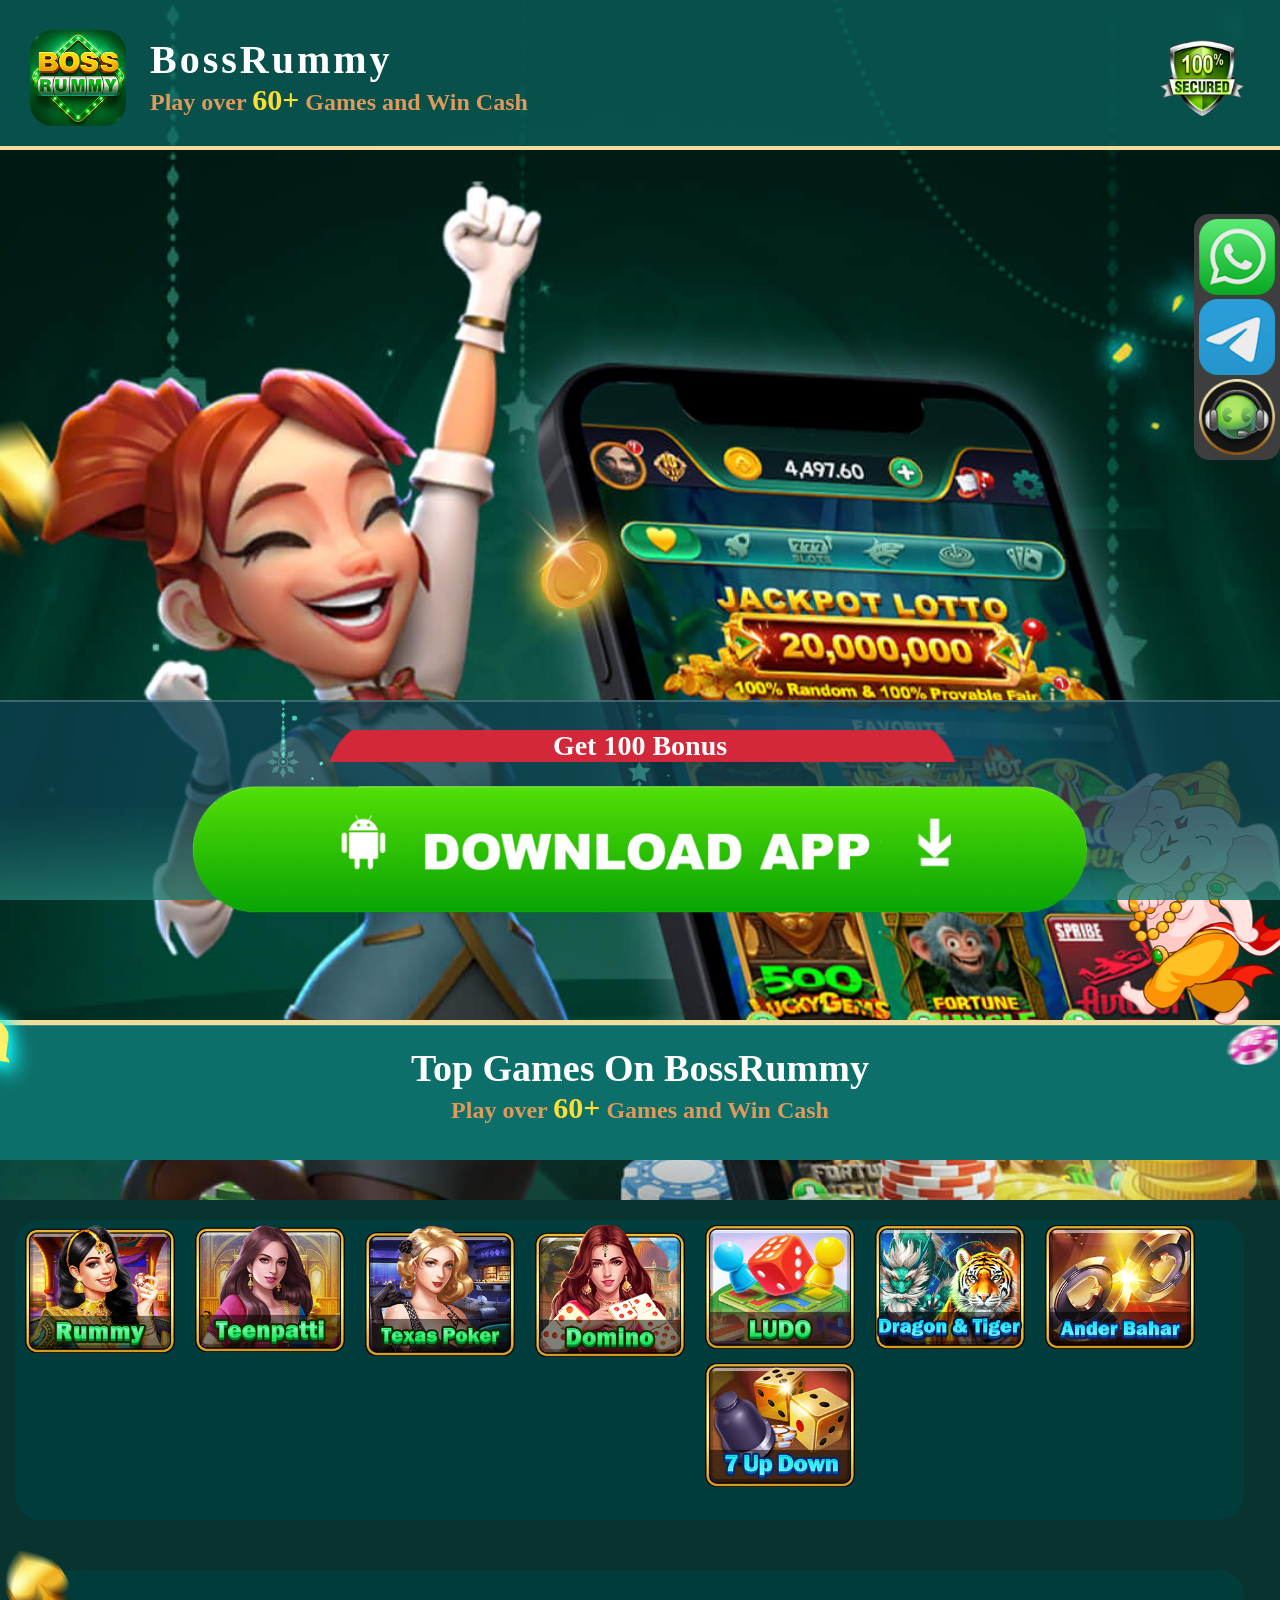
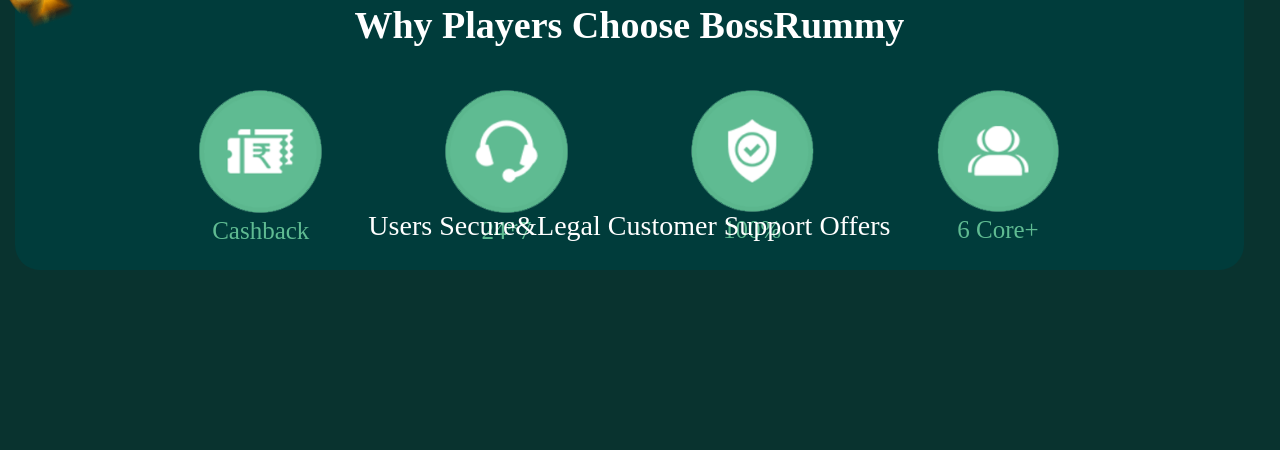
==== commit 913ca126: "Add files via upload" ====
--- a/index.html
+++ b/index.html
@@ -131,8 +131,8 @@
             </div>
             <div class="downloadbottom">
                 <a href="https://m2a9p9k.3patticrown111.com/yd188/india_w1-2026-10-11-230319-channel-3517469-v1.0.apk" id="down_apk_2">
-                    <img alt="Boss Rummy" src="./img/wait_download.gif" width="70%" border="0" id="wait_download" />
-                    <img alt="Boss Rummy" src="./img/bdownload.png" width="70%" border="0" id="can_download" />
+                    <!-- <img alt="Boss Rummy" src="./img/wait_download.gif" width="70%" border="0" id="wait_download" /> -->
+                    <img alt="Boss Rummy" src="./img/bdownload.png" width="70%" border="0" id="can_download" style="display:inline;" />
                 </a>
             </div>
         </div>
